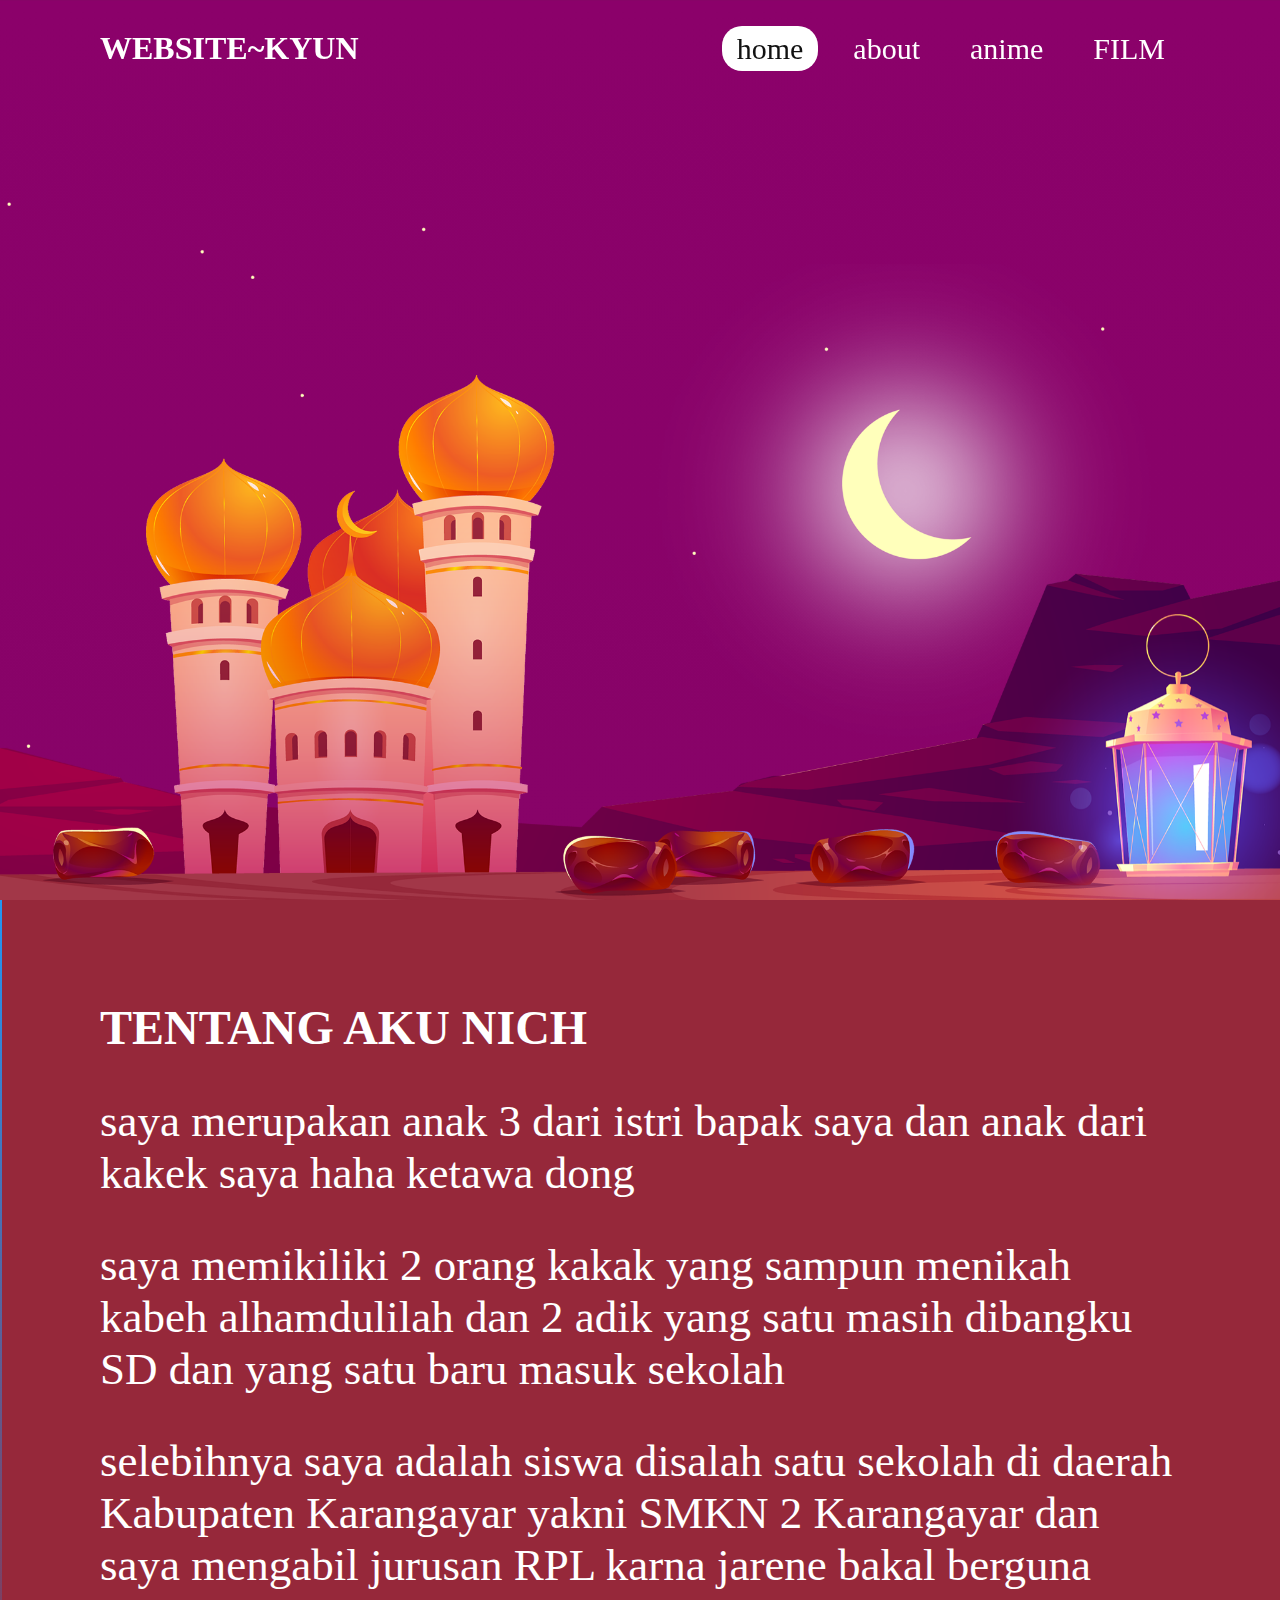
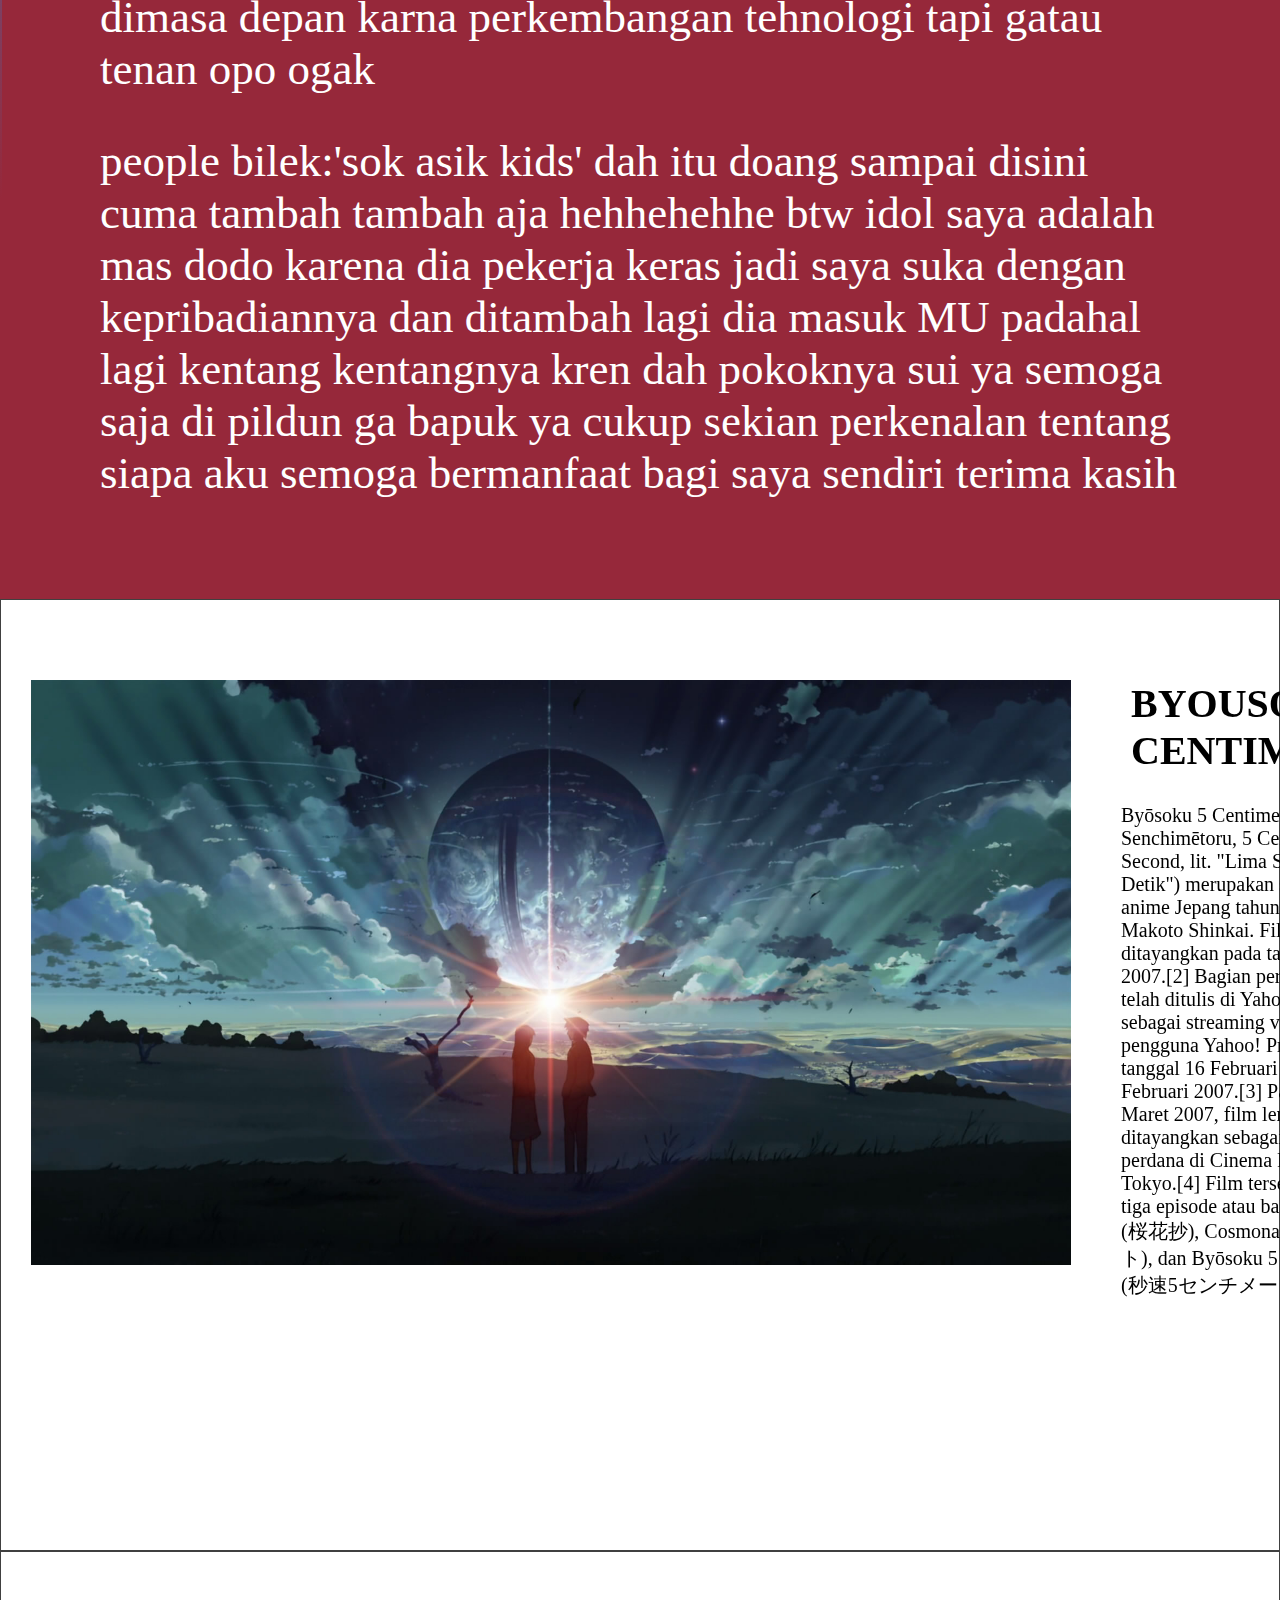
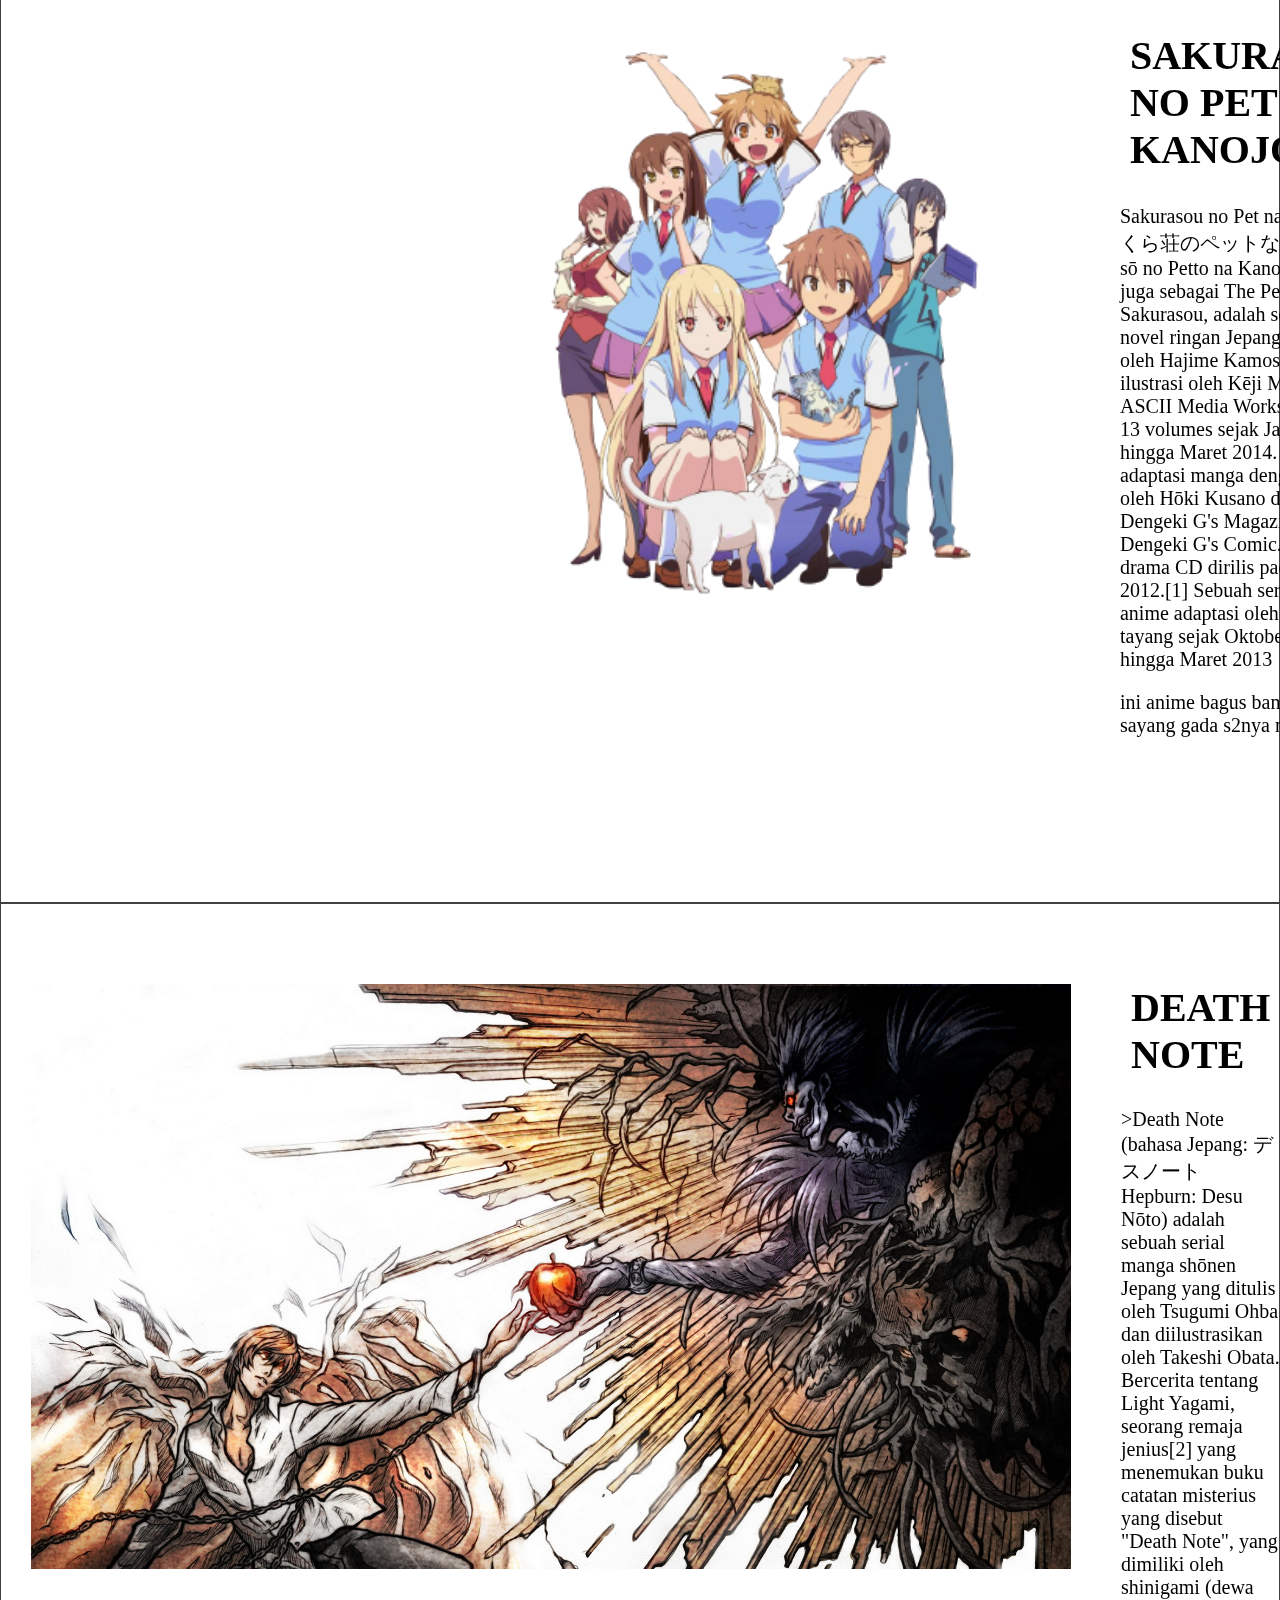
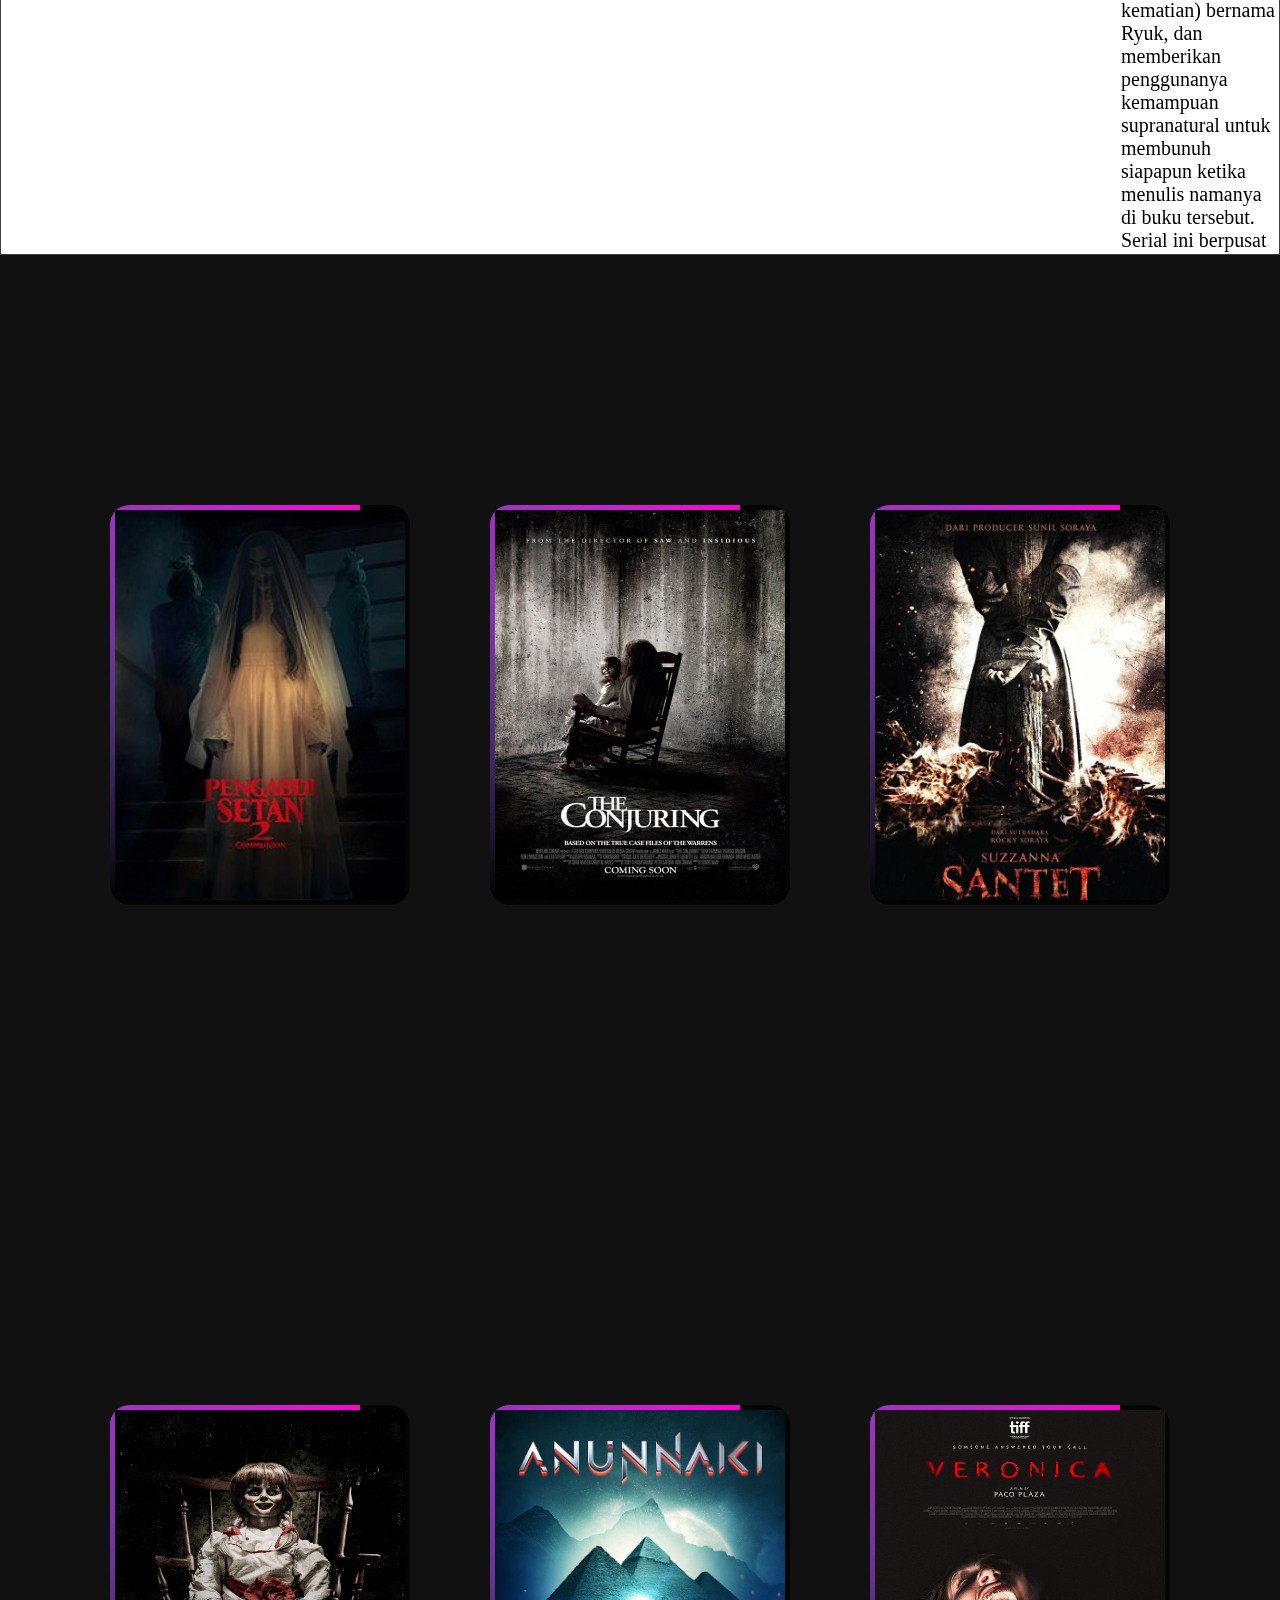
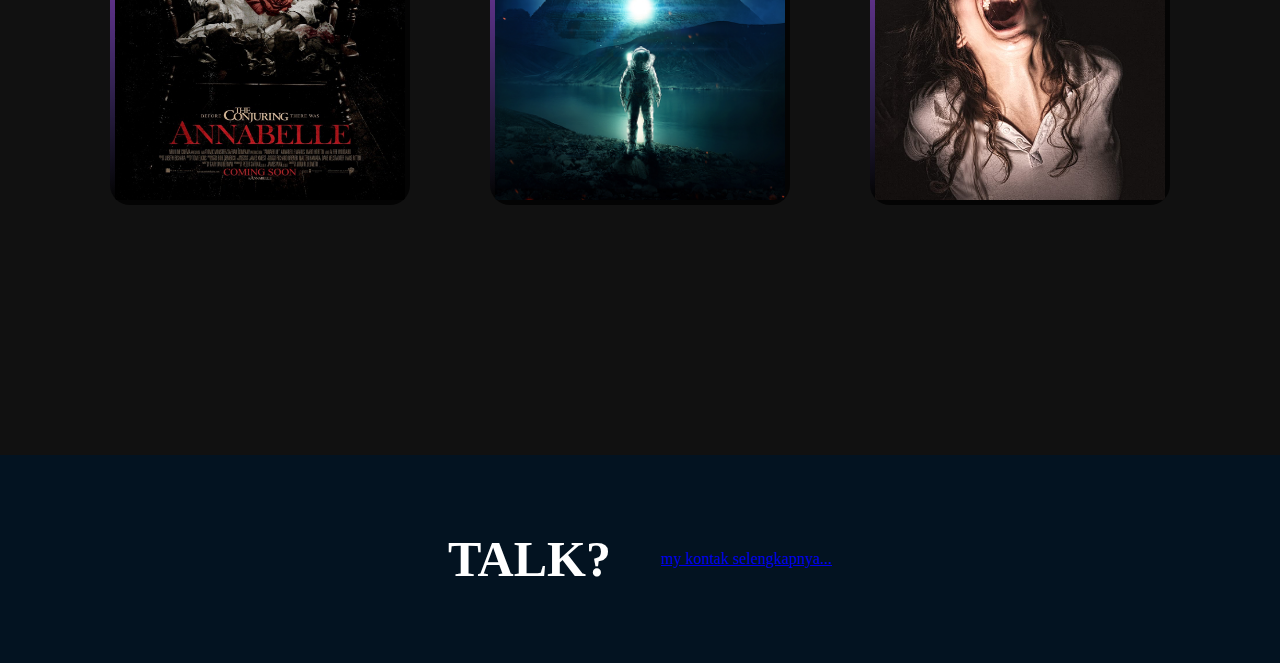
==== index.html @ 41967088 "menambahkan commit file" ====
<!DOCTYPE html>
<html lang="en">
  <head>
    <meta charset="UTF-8" />
    <meta http-equiv="X-UA-Compatible" content="IE=edge" />
    <meta name="viewport" content="width=device-width, initial-scale=1.0" />
    <title>fadilgo.github.io</title>
    <link rel="stylesheet" type="text/css" href="style.css" />
  </head>
  <body>
    <header id="header">
      <a href="#" class="logo">WEBSITE~KYUN</a>
      <div class="toggle"></div>
      <ul class="navigation">
        <li><a href="#home" class="active">home</a></li>
        <li><a href="#abot">about</a></li>
        <li><a href="#anime">anime</a></li>
        <li><a href="#film">FILM</a></li>
      </ul>
    </header>
    <section>
      <img src="stars.png" id="stars" />
      <img src="stars2.png" id="stars2" />
      <img src="moon.png" id="moon" />
      <h2 id="text">PADIL WEB</h2>
      <img src="rock.png" id="rock" />
      <img src="masjid.png" id="masjid" />
      <img src="bottom.png" id="bottom" />
      <img src="lamp.png" id="lampu" />
    </section>
    <div class="sec" id="abot">
      <h2>TENTANG AKU NICH</h2>
      <p></p>
      <p>saya merupakan anak 3 dari istri bapak saya dan anak dari kakek saya haha ketawa dong</p>
      <p>saya memikiliki 2 orang kakak yang sampun menikah kabeh alhamdulilah dan 2 adik yang satu masih dibangku SD dan yang satu baru masuk sekolah</p>
      <p>
        selebihnya saya adalah siswa disalah satu sekolah di daerah Kabupaten Karangayar yakni SMKN 2 Karangayar dan saya mengabil jurusan RPL karna jarene bakal berguna dimasa depan karna perkembangan tehnologi tapi gatau tenan opo ogak
      </p>
      <p>
        people bilek:'sok asik kids' dah itu doang sampai disini cuma tambah tambah aja hehhehehhe btw idol saya adalah mas dodo karena dia pekerja keras jadi saya suka dengan kepribadiannya dan ditambah lagi dia masuk MU padahal lagi
        kentang kentangnya kren dah pokoknya sui ya semoga saja di pildun ga bapuk ya cukup sekian perkenalan tentang siapa aku semoga bermanfaat bagi saya sendiri terima kasih
      </p>
    </div>

    <div class="anime " id="anime">
      <img src="83783.jpg" alt="byousoku" />
      <section class="isianime">
        <h1>BYOUSOKU 5 CENTIMETER</h1>
        <p>
          Byōsoku 5 Centimeter (Byōsoku Go Senchimētoru, 5 Centimeters Per Second, lit. "Lima Sentimeter per Detik") merupakan sebuah film anime Jepang tahun 2007 oleh Makoto Shinkai. Film ini tamat ditayangkan pada 
          tanggal 22 Januari
          2007.[2] Bagian pertama film ini telah ditulis di Yahoo! Jepang sebagai streaming video khusus pengguna Yahoo! Premium pada tanggal 16 Februari hingga 19 Februari 2007.[3] Pada tanggal 3 Maret 2007, film lengkapnya telah
          ditayangkan sebagai tayangan perdana di Cinema Rise di Shibuya, Tokyo.[4] Film tersebut terdiri dari tiga episode atau bagian: Ōkashō (桜花抄), Cosmonaut (コスモナウト), dan Byōsoku 5 Senchimētoru (秒速5センチメートル).   
        </p>
      </section>
    </div>
    <div class="anime">
        <img src="kusa.png" alt="sakurasou" />
      <section class="isianime " >
        <h1>SAKURASOU NO PET NA KANOJO</h1>
        <p>
          Sakurasou no Pet na Kanojo (さくら荘のペットな彼女 Sakura-sō no Petto na Kanojo), dikenal juga sebagai The Pet Girl of Sakurasou, adalah sebuah serial novel ringan Jepang yang dibuat oleh Hajime Kamoshida, dengan ilustrasi oleh
          Kēji Mizoguchi. ASCII Media Works menerbitkan 13 volumes sejak Januari 2010 hingga Maret 2014. Sebuah adaptasi manga dengan ilustrasi oleh Hōki Kusano diserialisasi di Dengeki G's Magazine dan Dengeki G's Comic. Sebuah drama CD
          dirilis pada 28 Juni 2012.[1] Sebuah serial televisi anime adaptasi oleh J.C.Staff tayang sejak Oktober 2012 hingga Maret 2013<p>ini anime bagus banged sih tapi sayang gada s2nya menggatelkan</p>
        </p>
      </section>

    </div>
    <div class="anime">
      <img src="deno.jpg" alt="Death note"/>
      <section class="isianime">
        <h1>DEATH NOTE</h1>
        <p>>Death Note (bahasa Jepang: デスノート Hepburn: Desu Nōto) adalah sebuah serial manga shōnen Jepang yang ditulis oleh Tsugumi Ohba dan diilustrasikan oleh Takeshi Obata. Bercerita tentang Light Yagami, seorang remaja jenius[2] yang menemukan buku catatan misterius yang disebut "Death Note", yang dimiliki oleh shinigami (dewa kematian) bernama Ryuk, dan memberikan penggunanya kemampuan supranatural untuk membunuh siapapun ketika menulis namanya di buku tersebut. Serial ini berpusat pada usaha Light Yagami menggunakan Death Note demi mengubah dunia menjadi sebuah "utopia" tanpa kejahatan dengan menyamar sebagai sosok dewa penegak keadilan bernama "Kira" (キラ, alih aksara Jepang dari kata bahasa Inggris: killer).
        </p>
      </section>
    </div>
    <div class="kotak" id="film">
      <div class="box">
        <span>
          <img src="Pengabdisetan.jpeg">
        </span>

      </div>
      <br />
      <div class="box">
        <span>
          <img src="konjuring.jpg">
        </span>
      </div>
      <br />
      <div class="box">
        <span>
          <img src="suzana.jpeg">
        </span>
      </div>
    </div>
    <div class="kotak">
      <div class="box">
        <span>
          <img src="anabel.jpg">
        </span>
      </div>
      <br />
      <div class="box">
        <span>
          <img src="anunaki.jpg">
        </span>
      </div>
      <br />
      <div class="box">
        <span>
          <img src="veronica.jpg">
        </span>
      </div>
    </div>
    <div class="konta">
      <h1>TALK?  </h1>
      <a href="kontak.html">
        <span></span>
        <span></span>
        <span></span>
        <span></span>
        my kontak selengkapnya...
      </a>
    </div>
    <script>
      let stars = document.getElementById("stars");
      let stars2 = document.getElementById("stars2");
      let moon = document.getElementById("moon");
      let rock = document.getElementById("rock");
      let masjid = document.getElementById("masjid");
      let text = document.getElementById("text");
      let header = document.getElementById("header");

      window.addEventListener("scroll", function () {
        let value = window.scrollY;
        stars.style.bottom = value * 0.05 + "%";
        moon.style.bottom = value * -0.5 + "px";
        rock.style.bottom = value * -0.75 + "px";
        masjid.style.bottom = value * -0.15 + "px";

        text.style.right = -100 + value * 0.5 + "%";
        text.style.top = 50 + value * 0.1 + "%";
      });

      const toggleMenu = document.querySelector(".toggle");
      const navigation = document.querySelector(".navigation");
      toggleMenu.oneclick = function () {
        toggleMenu.classList.toggle("active");
        navigation.classList.toggle("active");
      };
    </script>
  </body>
</html>
---- style.css ----
* {
  margin: 0;
  padding: 0;
  box-sizing: border-box;
  scroll-behavior: smooth;
}
body {
  background: linear-gradient(#8b016a, #6f1159);
  overflow-x: hidden;
}
#header {
  position: absolute;
  top: 0;
  left: 0;
  width: 100%;
  padding: 30px 100px;
  display: flex;
  justify-content: space-between;
  align-items: center;
  z-index: 10000;
}
#header .logo {
  color: #fff;
  font-weight: 700;
  font-size: 2em;
  text-decoration: none;
}
#header .navigation {
  display: flex;
  justify-content: center;
  align-items: center;
}
#header .navigation li {
  list-style: none;
  margin-left: 20px;
}
#header .navigation li a {
  text-decoration: none;
  color: #fff;
  padding: 6px 15px;
  border-radius: 20px;
  font-size: 30px;
}
#header .navigation li a:hover,
#header .navigation li a.active {
  background: #fff;
  color: #111;
}
section {
  position: relative;
  width: 100%;
  height: 100vh;
  display: flex;
  justify-content: center;
  align-items: center;
}
section img {
  position: absolute;
  bottom: 0;
  left: 0;
  width: 100%;
  pointer-events: none;
}
section img#lampu {
  mix-blend-mode: screen;
}
section img#masjid {
  transform: translateY(-20px);
}
section img#stars2 {
  display: none;
}
#text {
  position: absolute;
  top: 50%;
  right: -100%;
  transform: translatey(-50%);
  color: #fff;
  font-size: 10vw;
  white-space: nowrap;
  text-shadow: 0 10px 15px rgba(0, 0, 0, 0.25);
}
.sec {
  position: relative;
  padding: 100px;
  background: #96283a;
}
.sec h2 {
  font-size: 3em;
  color: #fff;
  margin-bottom: 20px;
}
.sec p {
  font-size: 5vh;
  color: #fff;
  font-weight: 400;
  margin-top: 40px;
}
.kotak {
  justify-content: center;
  align-items: center;
  background: #111;
  display: flex;
  position: relative;
  min-height: 100vh;
}
.kotak1 {
  justify-content: center;
  align-items: center;
  background: #111;
  display: flex;
  position: relative;
  min-height: 100vh;
}
.anime {
  padding-top: 50px;
  background-color: #fff;
  display: flex;
  position: relative;
  border: 1px solid rgba(0, 0, 0, 0.75);
}
.anime h1 {
  font-size: 40px;
  justify-content: center;
  align-items: center;
  margin: 30px;
}
.anime img {
  height: 65vh;
  width: auto;
  margin: 30px;
}
.anime .isianime {
  position: relative;
  display: block;
}
.anime p {
  font-size: 20px;
  margin: 20px;
}
.box {
  position: relative;
  width: 300px;
  height: 400px;
  background: rgba(0, 0, 0, 0.75);
  margin: 40px;
  border-radius: 20px;
  overflow: hidden;
  object-fit: cover;
  align-items: center;
  justify-content: center;
}
.box::after {
  content: "";
  position: absolute;
  width: 500px;
  height: 500px;
  background-image: conic-gradient(transparent, transparent, transparent, #ff00d0);
  animation: animate 4s linear infinite;
  animation-delay: -2s;
}
.box::before {
  content: "";
  position: absolute;
  width: 500px;
  height: 500px;
  background-image: conic-gradient(transparent, transparent, transparent, #00ccff);
  animation: animate 4s linear infinite;
}
.box img {
  z-index: 1;
  position: relative;
  width: 100%;
  height: 100%;
}
@keyframes animate {
  0% {
    transform: rotate(0deg);
  }
  100% {
    transform: rotate(360deg);
  }
}
.box span {
  position: absolute;
  inset: 5px;
  background: #0c1022;
  border-radius: 20px;
  z-index: 1;
}
@media (max-width: 992px) {
  #header {
    padding: 20px;
  }
  #header .logo {
    font-size: 1.5em;
  }
  #header .navigation {
    display: none;
  }
  #header .navigation.active {
    position: fixed;
    top: 0;
    left: 0;
    display: flex;
    width: 100%;
    height: 100vh;
    background: #6f1159;
    flex-direction: column;
    align-items: center;
    justify-content: center;
  }
  .toggle {
    position: relative;
    width: 30px;
    height: 30px;
    cursor: pointer;
    background: url(menu.png);
    background-size: 30px;
    background-position: center;
    background-repeat: no-repeat;
    z-index: 100000;
  }
  .toggle.active {
    background: url(close.png);
    background-size: 25px;
    background-position: center;
    background-repeat: no-repeat;
  }
  section img#stars2 {
    display: block;
    width: 100%;
    height: 100%;
    object-fit: cover;
  }
  section img#masjid {
    transform: translateY(-5px);
  }
  #text {
    font-size: 8vh;
  }
  .sec {
    padding: 40px;
    letter-spacing: 4px;
  }
  .sec h2 {
    font-size: 6vh;
  }
  p {
    margin-top: 30px;
  }
  .anime {
    display: block;
    margin-top: 5px;
    padding: 2px;
  }
  .anime img {
    width: auto;
    height: 2vh;
    align-items: center;
    justify-content: center;
    background-attachment: fixed;
    padding: 0;
    object-fit: cover;
  }
  .anime p {
    font-size: 17px;
  }
  .kotak {
    display: block;
    justify-content: center;
    align-items: center;
    padding-top: 40px;
    padding-bottom: 40px;
  }
  .isianime {
    display: flex;
    margin: 0;
  }
}
.konta a:hover {
  color: #255784;
  background: #2196f3;
  box-shadow: 0 0 10px #2196f3, 0 0 40px #2196f3, 0 0 80px #2196f3;
  transition-delay: 1.2s;
  font-weight: 900;
}
.konta a span {
  position: absolute;
  display: block;
}
.konta a span:nth-child(1) {
  top: 0;
  left: -100%;
  width: 100%;
  height: 2px;
  background: linear-gradient(90deg, transparent, #2196f3);
}
.konta a:hover span:nth-child(1) {
  left: 100%;
  transition: 1s;
}
.konta a span:nth-child(3) {
  bottom: 0;
  right: -100%;
  width: 100%;
  height: 2px;
  background: linear-gradient(270deg, transparent, #2196f3);
}
.konta a:hover span:nth-child(3) {
  right: 100%;
  transition: 1s;
  transition-delay: 0.5s;
}
.konta a span:nth-child(2) {
  top: -100%;
  right: 0;
  width: 2px;
  height: 100%;
  background: linear-gradient(180deg, transparent, #2196f3);
}
.konta a:hover span:nth-child(2) {
  top: 100%;
  transition: 1s;
  transition-delay: 0.25s;
}
.konta a span:nth-child(4) {
  bottom: -100%;
  left: 0;
  width: 2px;
  height: 100%;
  background: linear-gradient(360deg, transparent, #2196f3);
}
.konta a:hover span:nth-child(4) {
  bottom: 100%;
  transition: 1s;
  transition-delay: 0.75s;
}
.konta {
  margin: 0;
  padding: 75px;
  display: flex;
  justify-content: center;
  align-items: center;
  background: #031321;
  font-family: "consolas";
}
.konta h1 {
  margin-right: 50px;
  color: #fff;
  font-size: 50px;
}
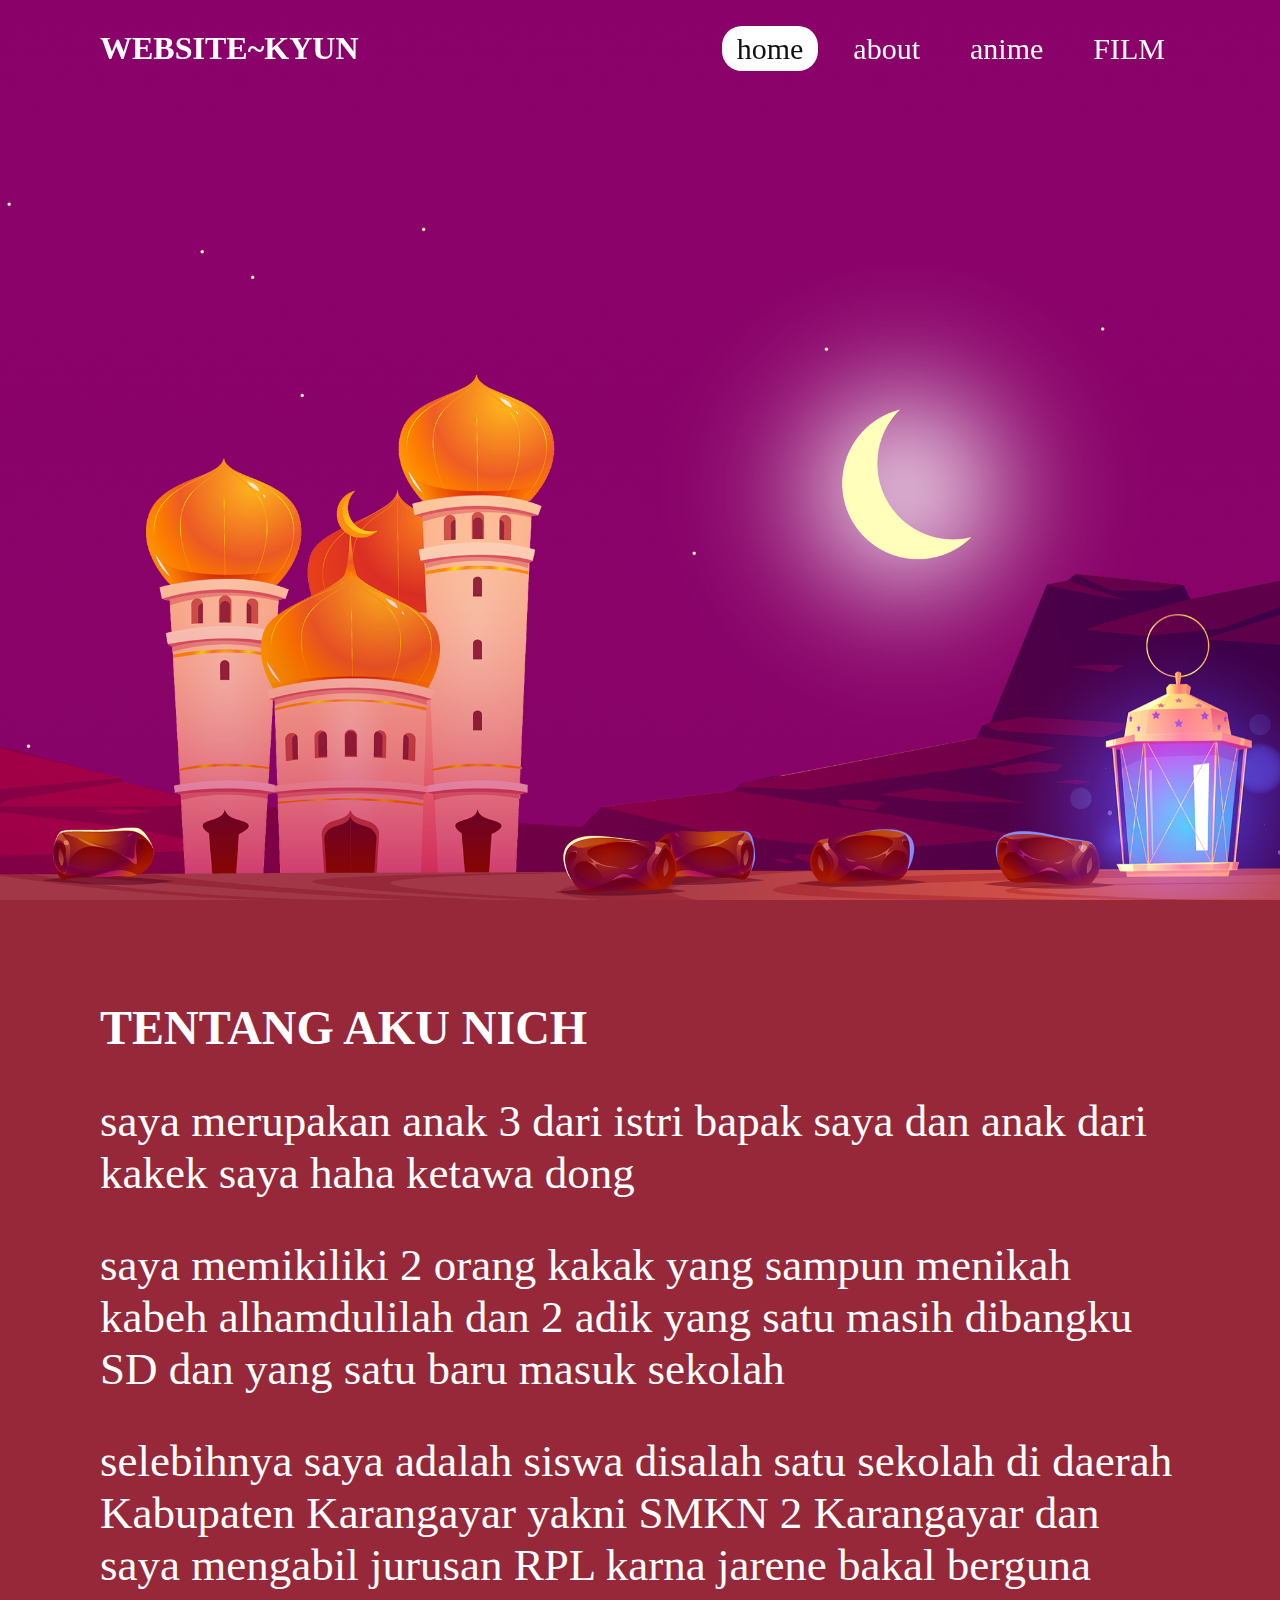
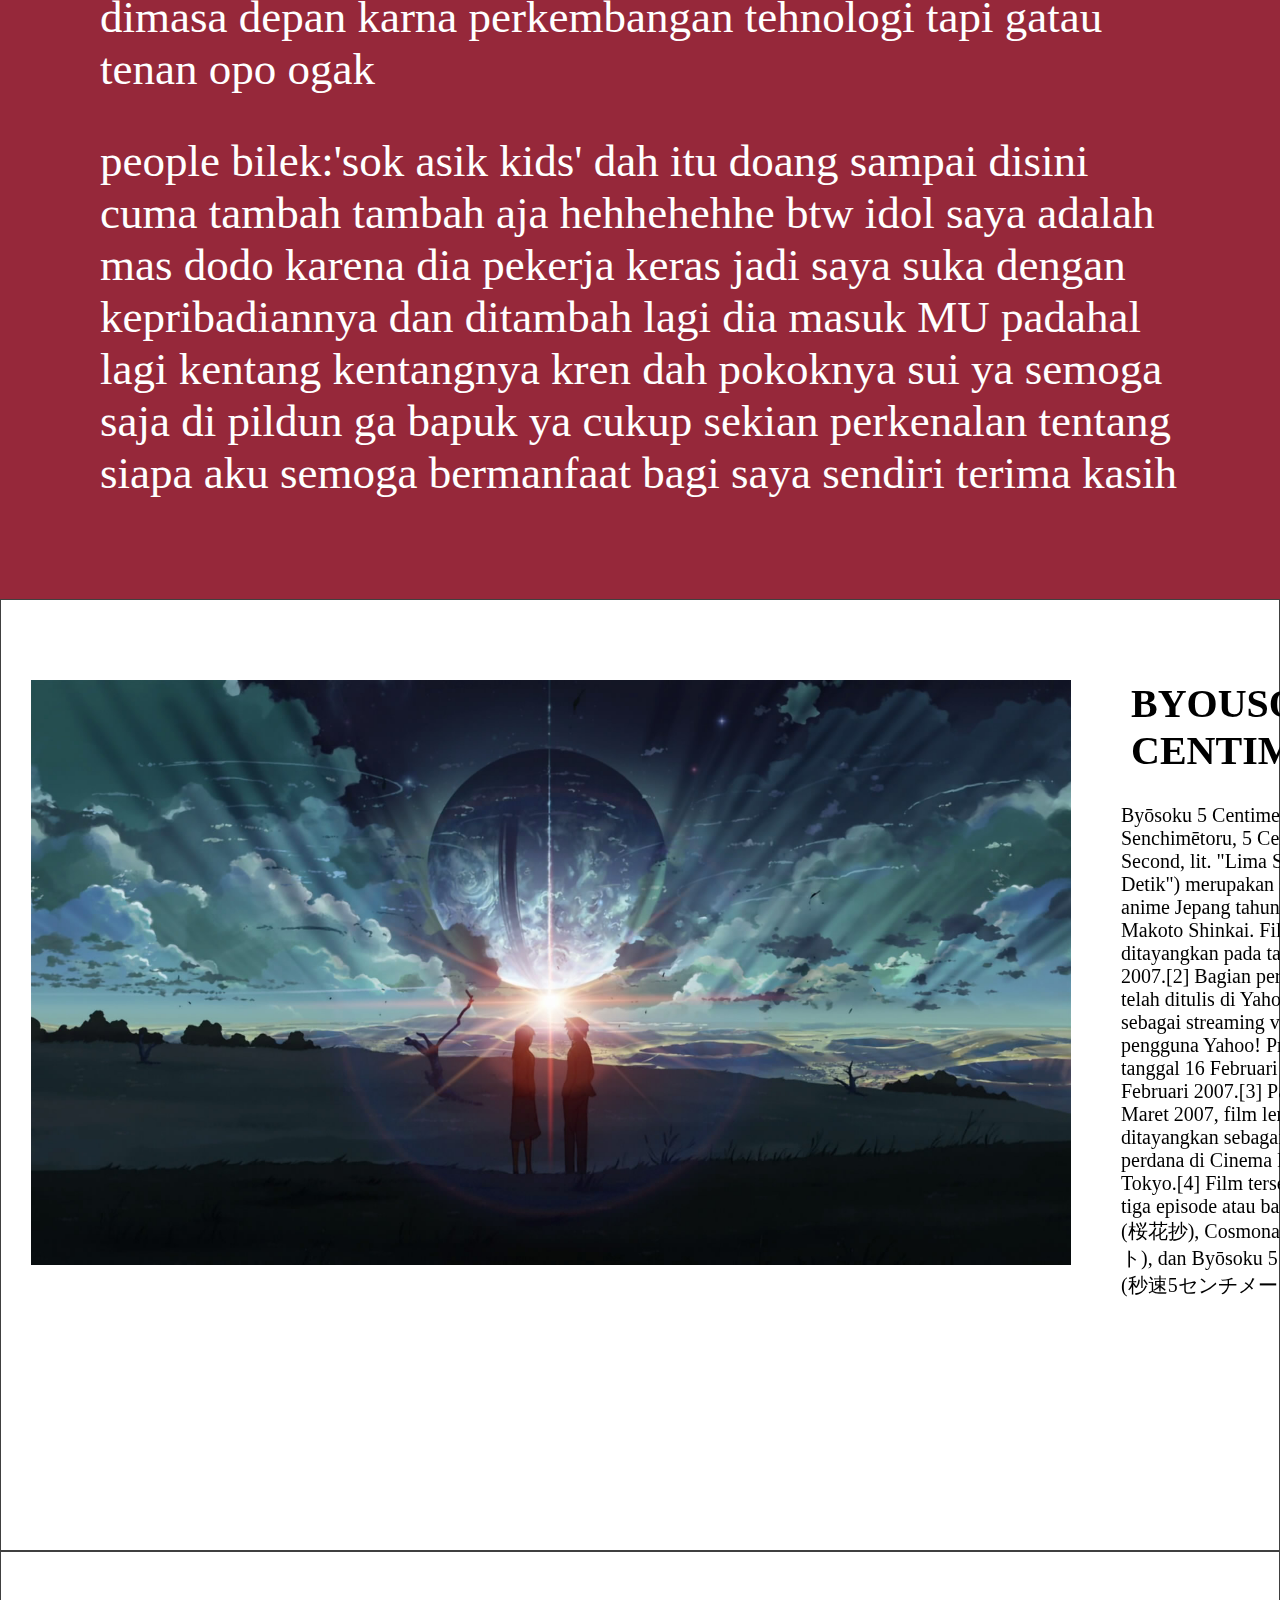
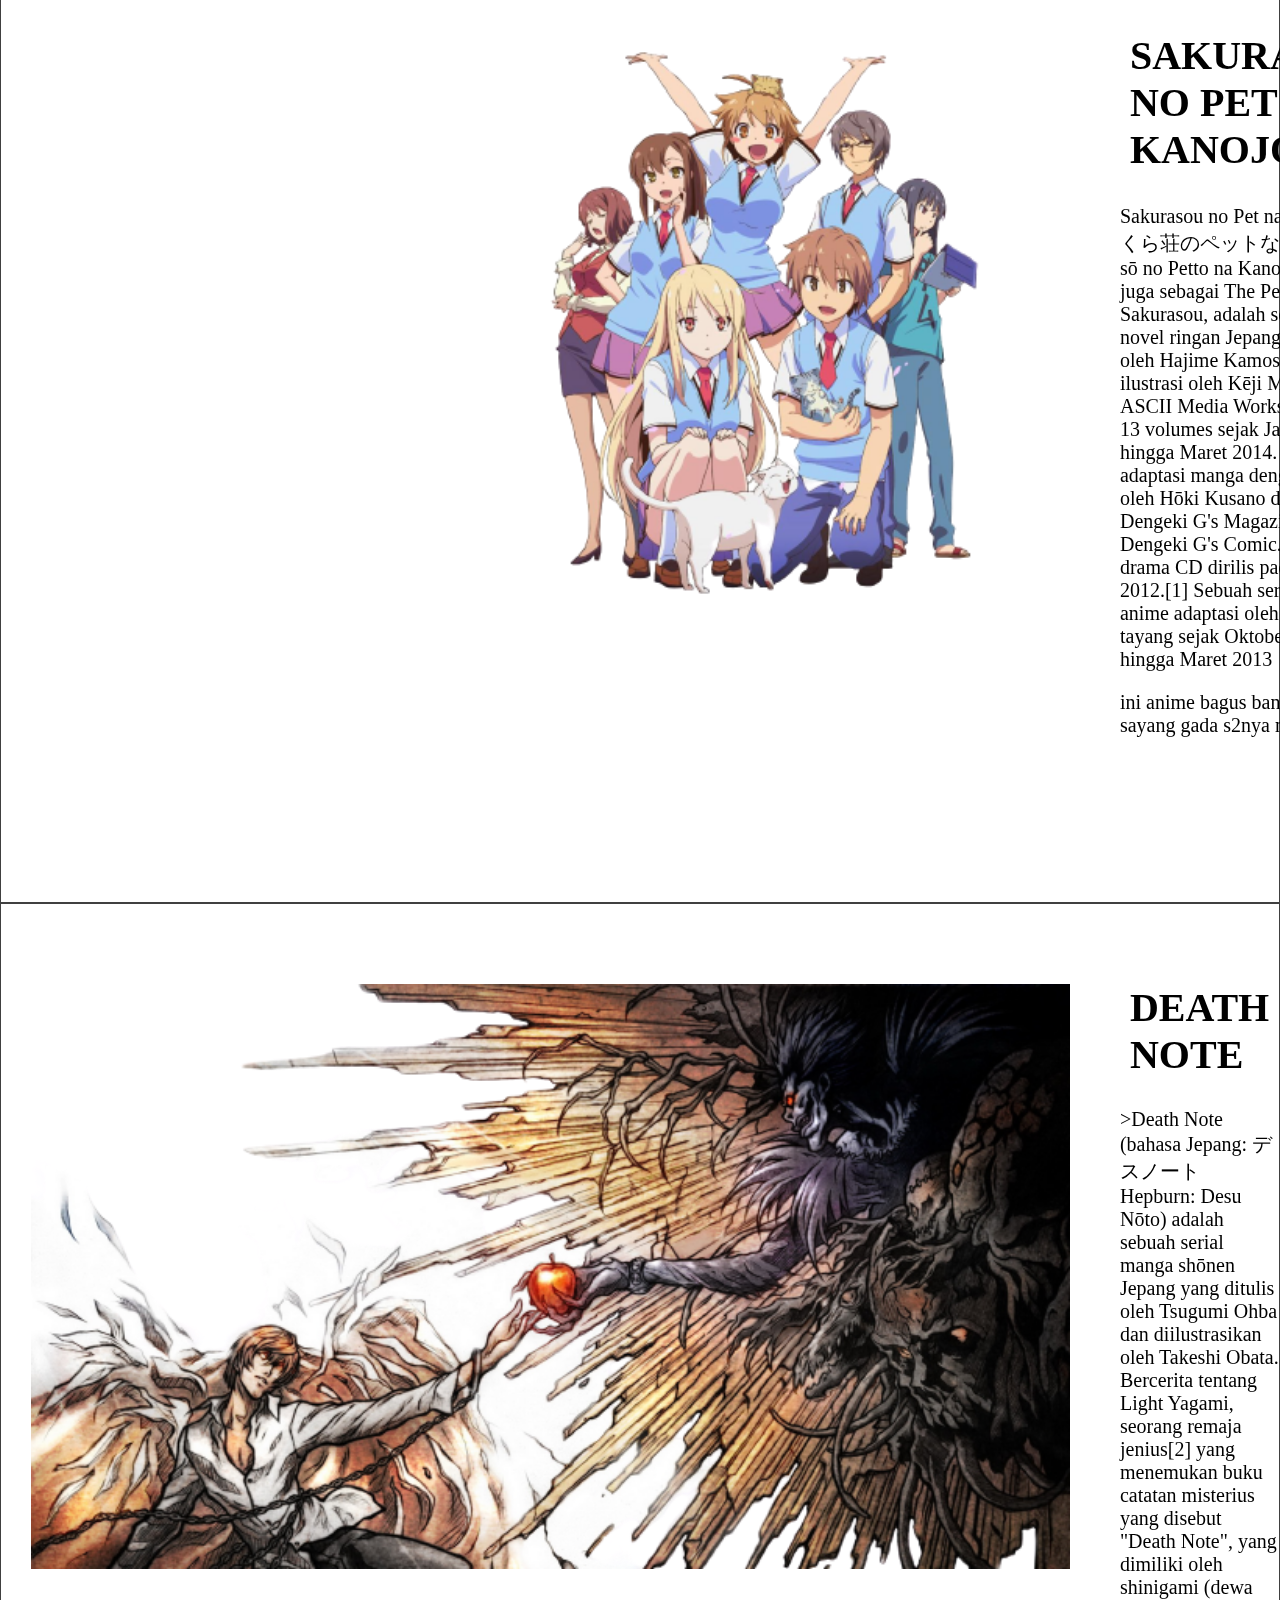
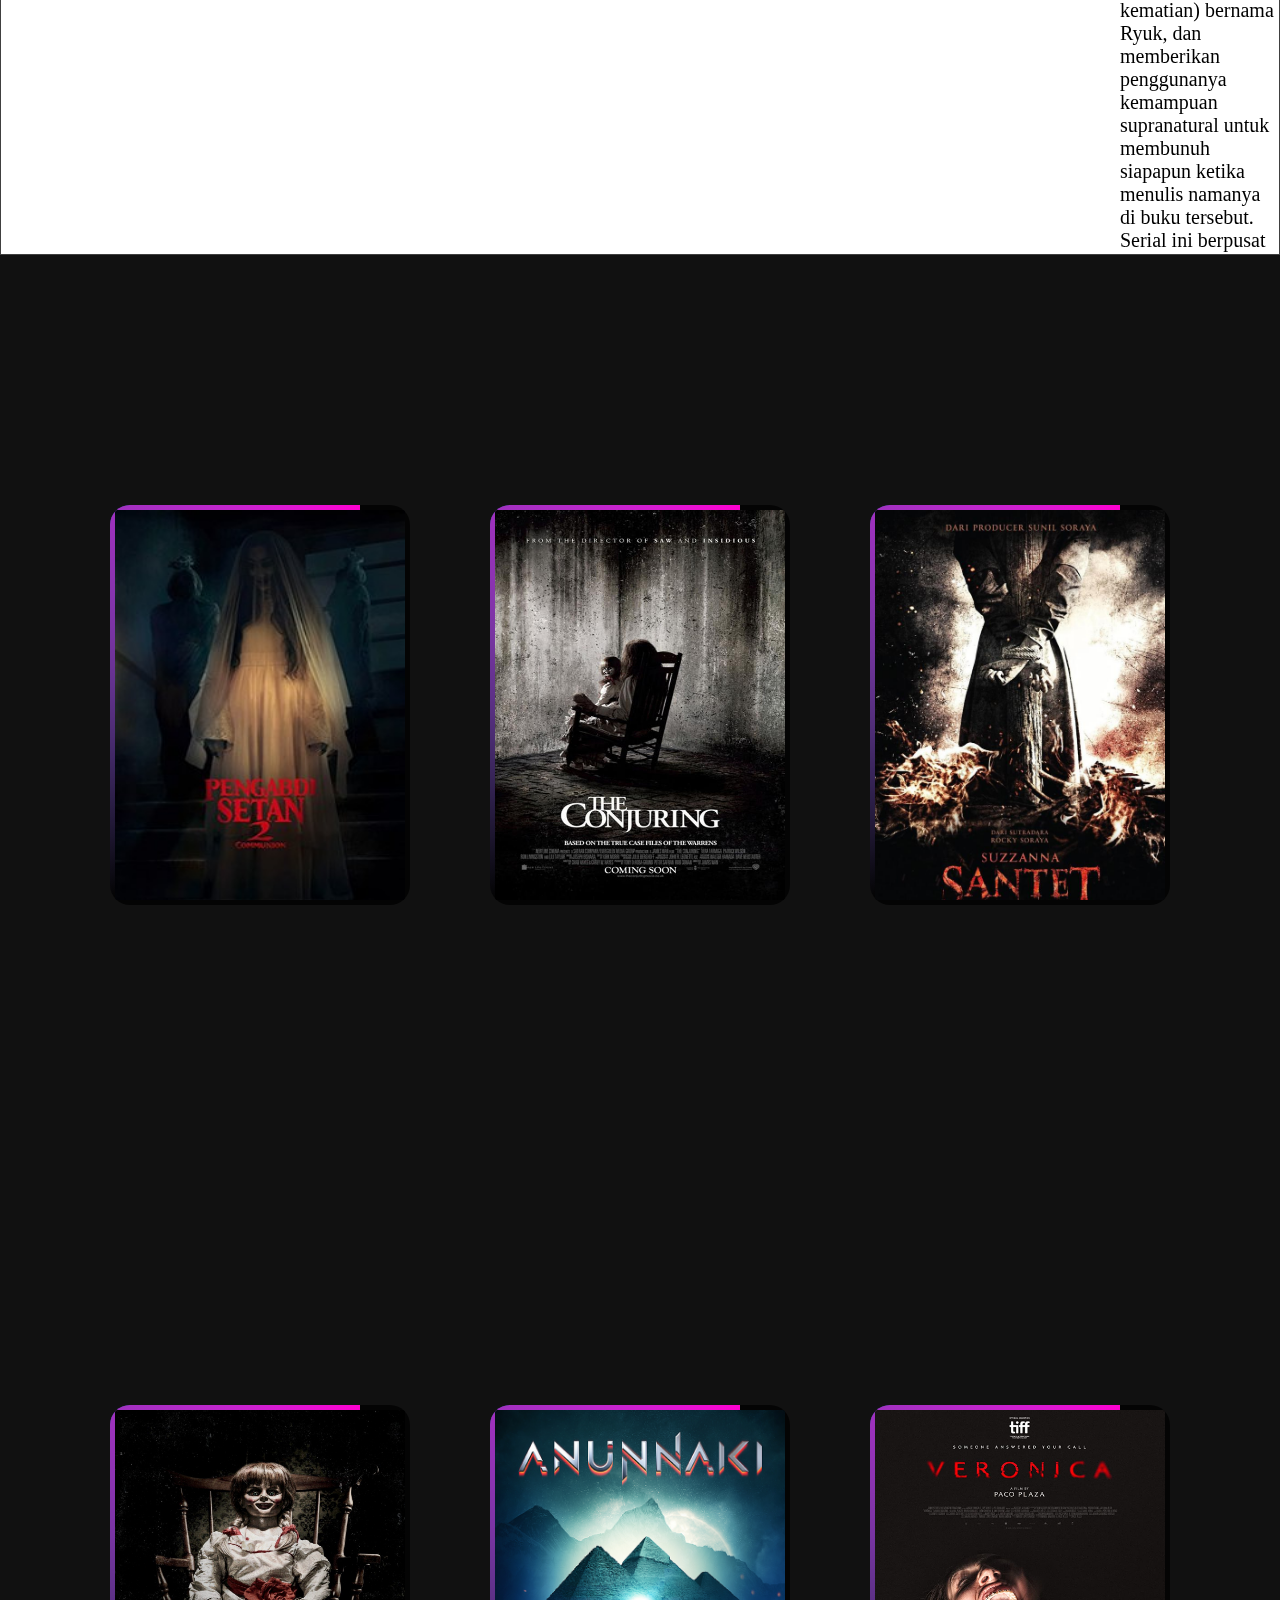
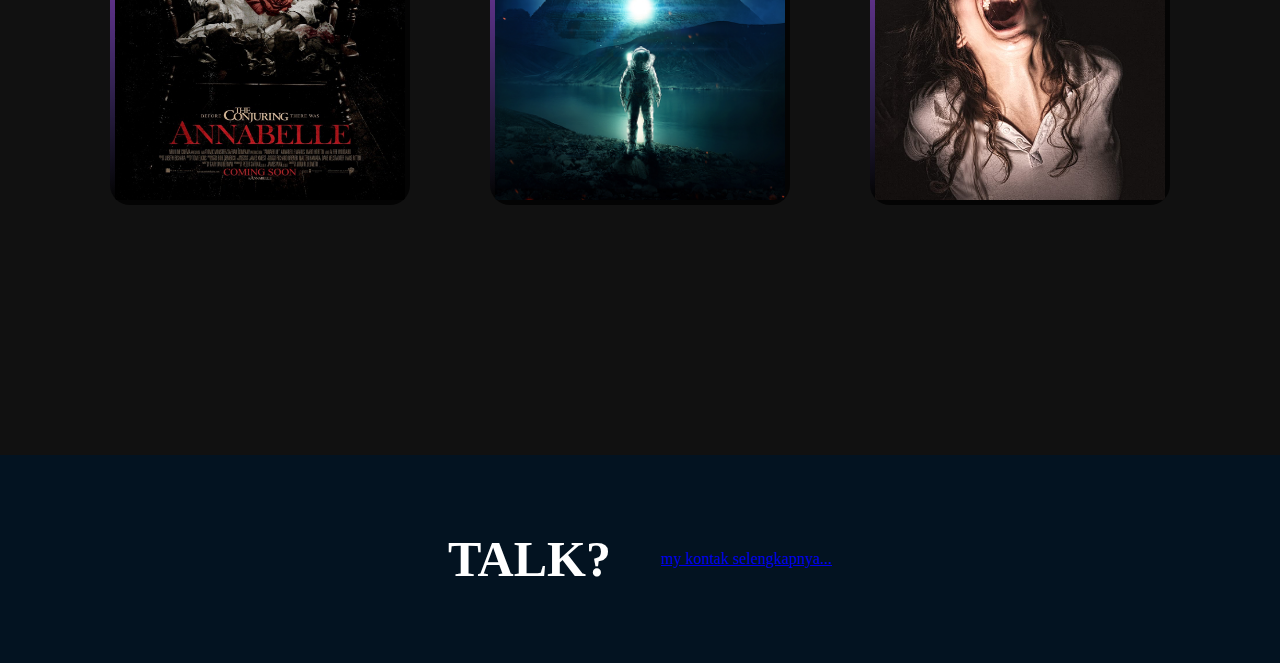
==== commit 39939aa7: "commit pertama" ====
--- a/index.html
+++ b/index.html
@@ -67,7 +67,7 @@
 
     </div>
     <div class="anime">
-      <img src="deno.jpg" alt="Death note"/>
+      <img src="denoo.png" alt="Death note"/>
       <section class="isianime">
         <h1>DEATH NOTE</h1>
         <p>>Death Note (bahasa Jepang: デスノート Hepburn: Desu Nōto) adalah sebuah serial manga shōnen Jepang yang ditulis oleh Tsugumi Ohba dan diilustrasikan oleh Takeshi Obata. Bercerita tentang Light Yagami, seorang remaja jenius[2] yang menemukan buku catatan misterius yang disebut "Death Note", yang dimiliki oleh shinigami (dewa kematian) bernama Ryuk, dan memberikan penggunanya kemampuan supranatural untuk membunuh siapapun ketika menulis namanya di buku tersebut. Serial ini berpusat pada usaha Light Yagami menggunakan Death Note demi mengubah dunia menjadi sebuah "utopia" tanpa kejahatan dengan menyamar sebagai sosok dewa penegak keadilan bernama "Kira" (キラ, alih aksara Jepang dari kata bahasa Inggris: killer).
--- a/style.css
+++ b/style.css
@@ -252,16 +252,15 @@
   .anime {
     display: block;
     margin-top: 5px;
-    padding: 2px;
+    padding-right: 10px;
   }
   .anime img {
-    width: auto;
-    height: 2vh;
+    width: 100%;
+    height: auto;
     align-items: center;
     justify-content: center;
     background-attachment: fixed;
     padding: 0;
-    object-fit: cover;
   }
   .anime p {
     font-size: 17px;
@@ -278,64 +277,7 @@
     margin: 0;
   }
 }
-.konta a:hover {
-  color: #255784;
-  background: #2196f3;
-  box-shadow: 0 0 10px #2196f3, 0 0 40px #2196f3, 0 0 80px #2196f3;
-  transition-delay: 1.2s;
-  font-weight: 900;
-}
-.konta a span {
-  position: absolute;
-  display: block;
-}
-.konta a span:nth-child(1) {
-  top: 0;
-  left: -100%;
-  width: 100%;
-  height: 2px;
-  background: linear-gradient(90deg, transparent, #2196f3);
-}
-.konta a:hover span:nth-child(1) {
-  left: 100%;
-  transition: 1s;
-}
-.konta a span:nth-child(3) {
-  bottom: 0;
-  right: -100%;
-  width: 100%;
-  height: 2px;
-  background: linear-gradient(270deg, transparent, #2196f3);
-}
-.konta a:hover span:nth-child(3) {
-  right: 100%;
-  transition: 1s;
-  transition-delay: 0.5s;
-}
-.konta a span:nth-child(2) {
-  top: -100%;
-  right: 0;
-  width: 2px;
-  height: 100%;
-  background: linear-gradient(180deg, transparent, #2196f3);
-}
-.konta a:hover span:nth-child(2) {
-  top: 100%;
-  transition: 1s;
-  transition-delay: 0.25s;
-}
-.konta a span:nth-child(4) {
-  bottom: -100%;
-  left: 0;
-  width: 2px;
-  height: 100%;
-  background: linear-gradient(360deg, transparent, #2196f3);
-}
-.konta a:hover span:nth-child(4) {
-  bottom: 100%;
-  transition: 1s;
-  transition-delay: 0.75s;
-}
+
 .konta {
   margin: 0;
   padding: 75px;
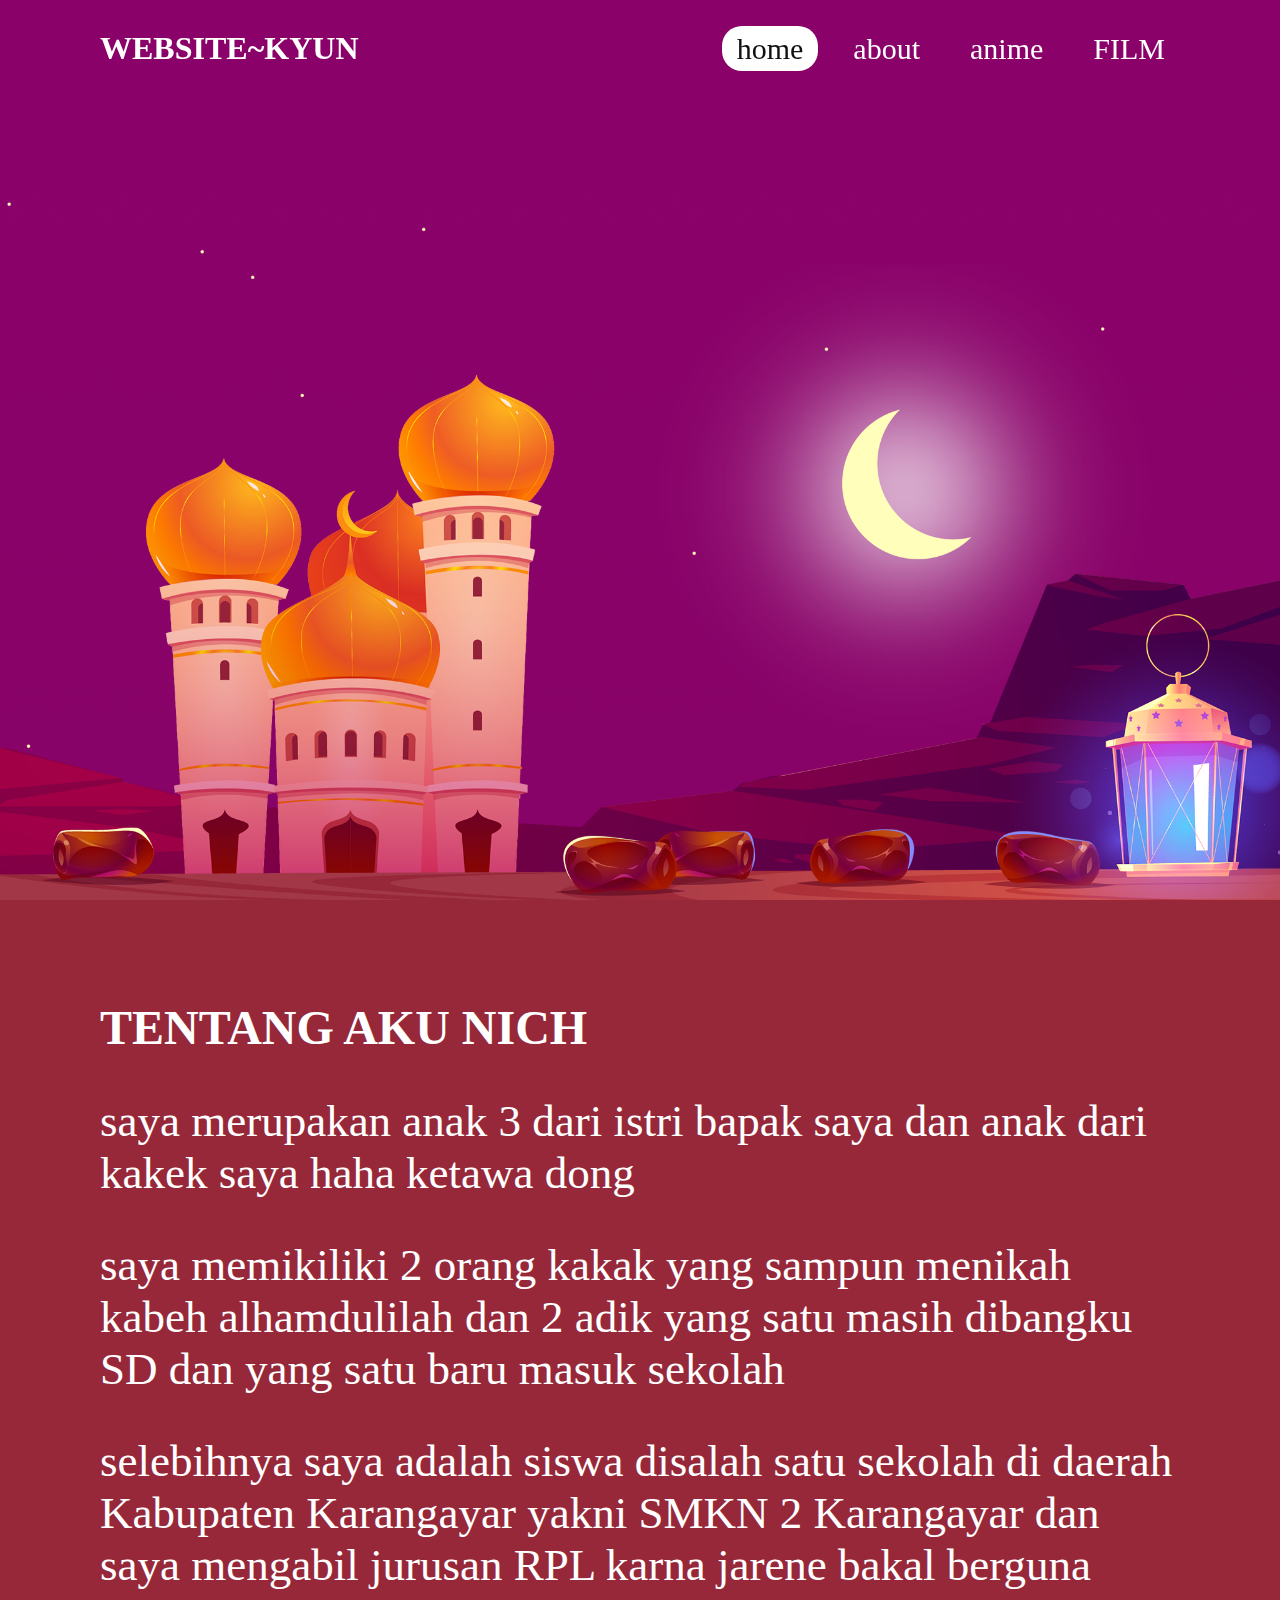
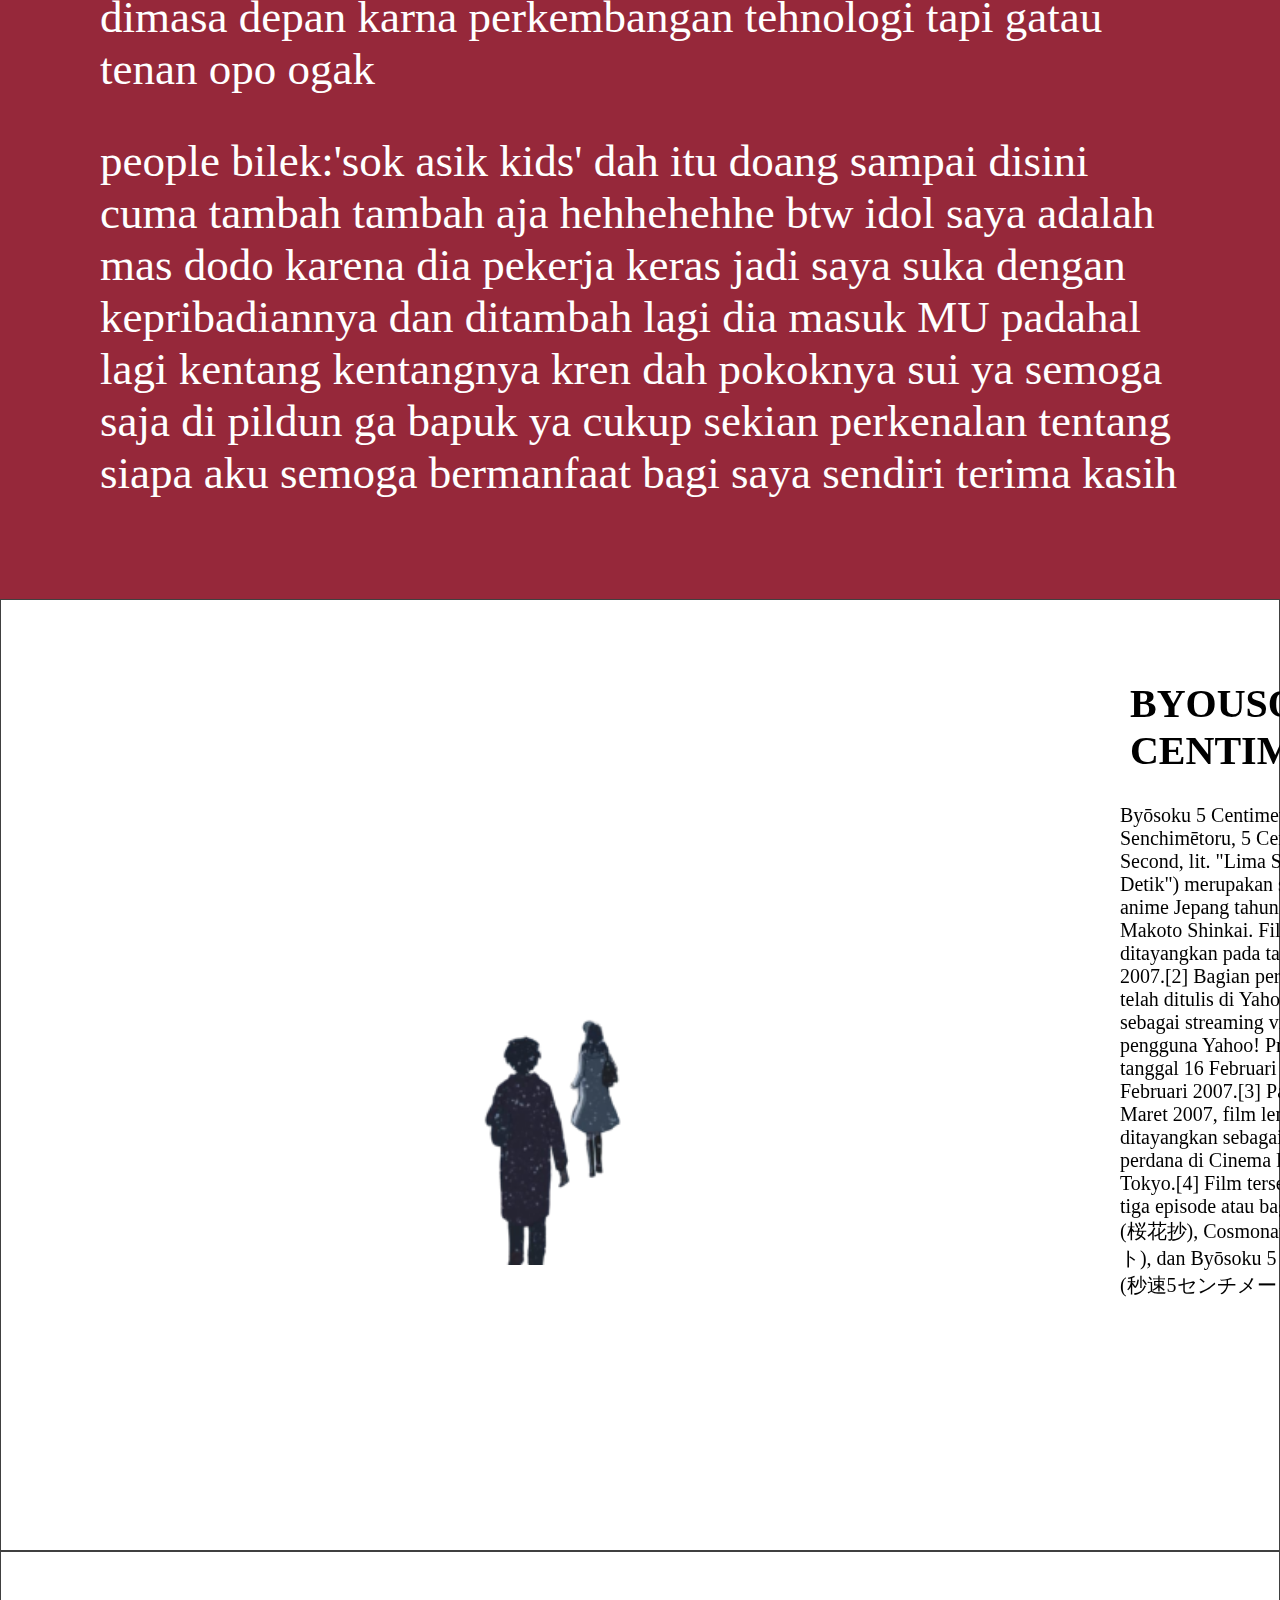
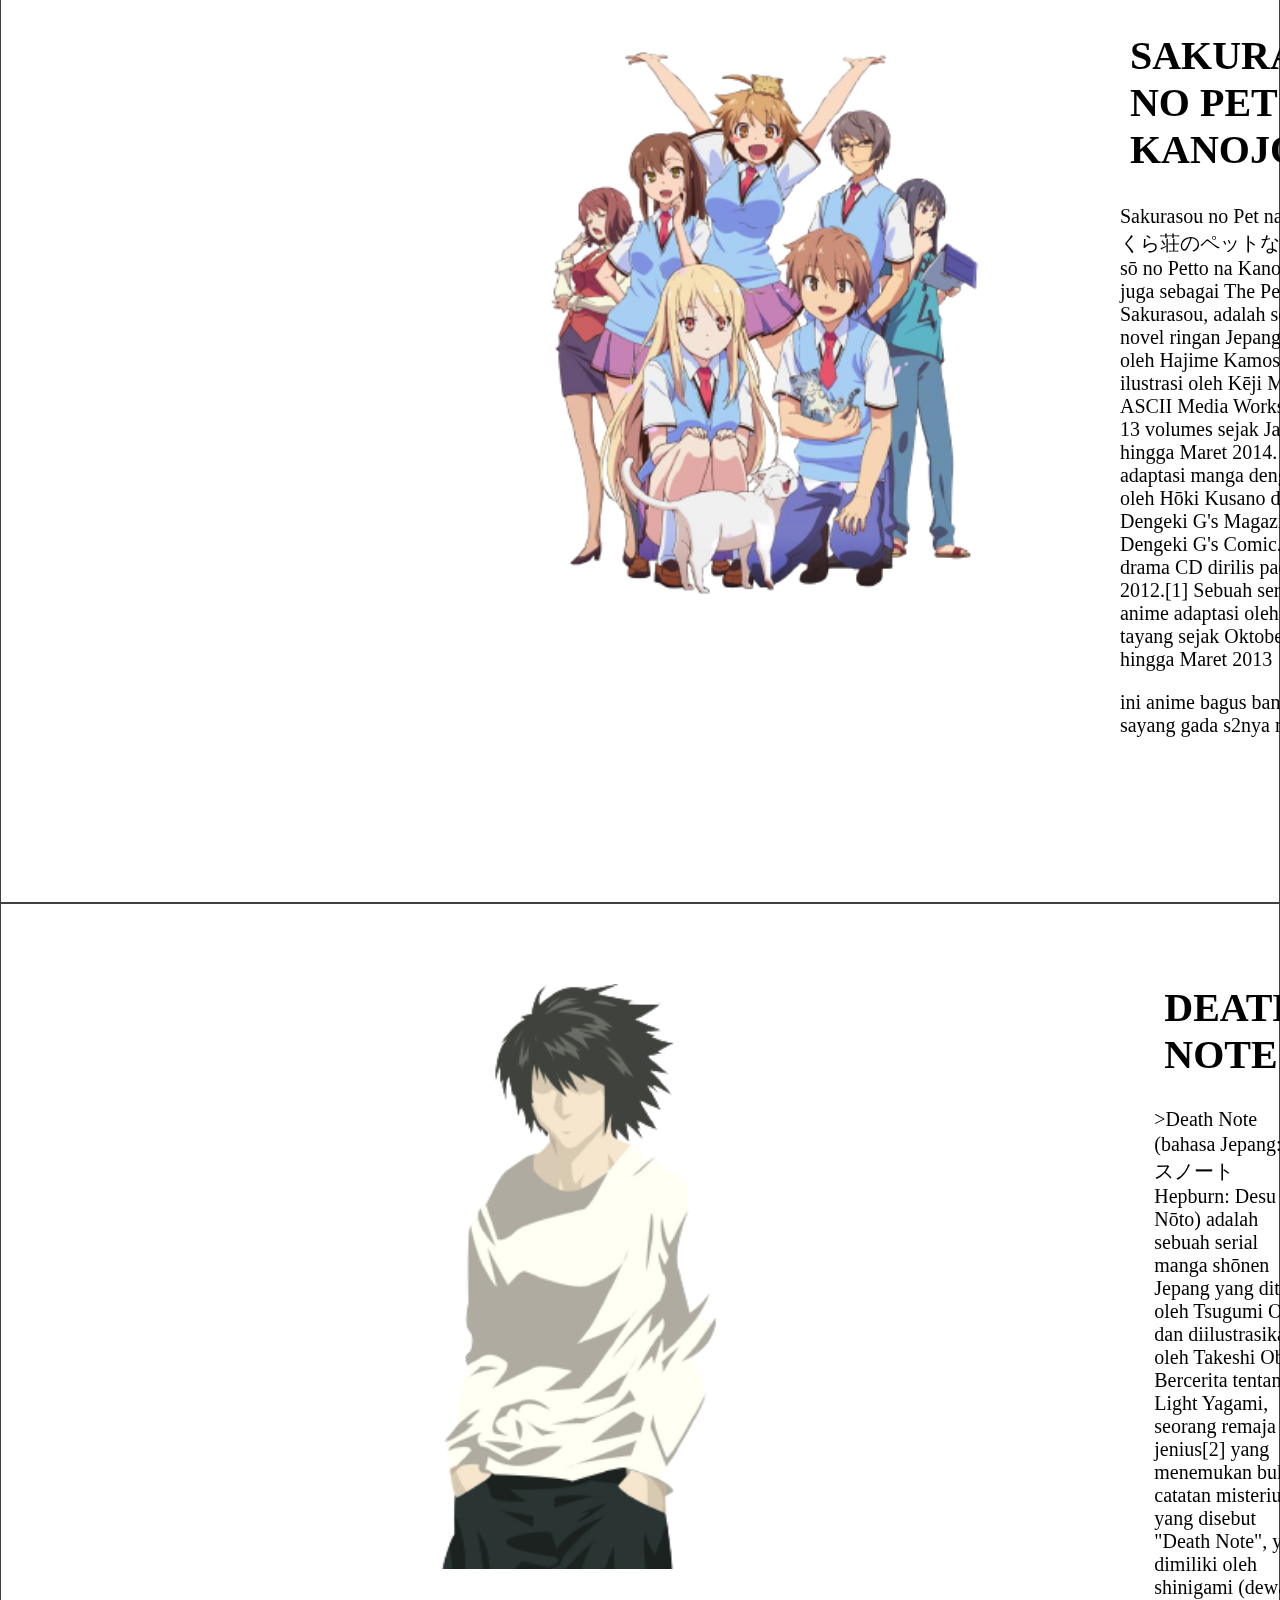
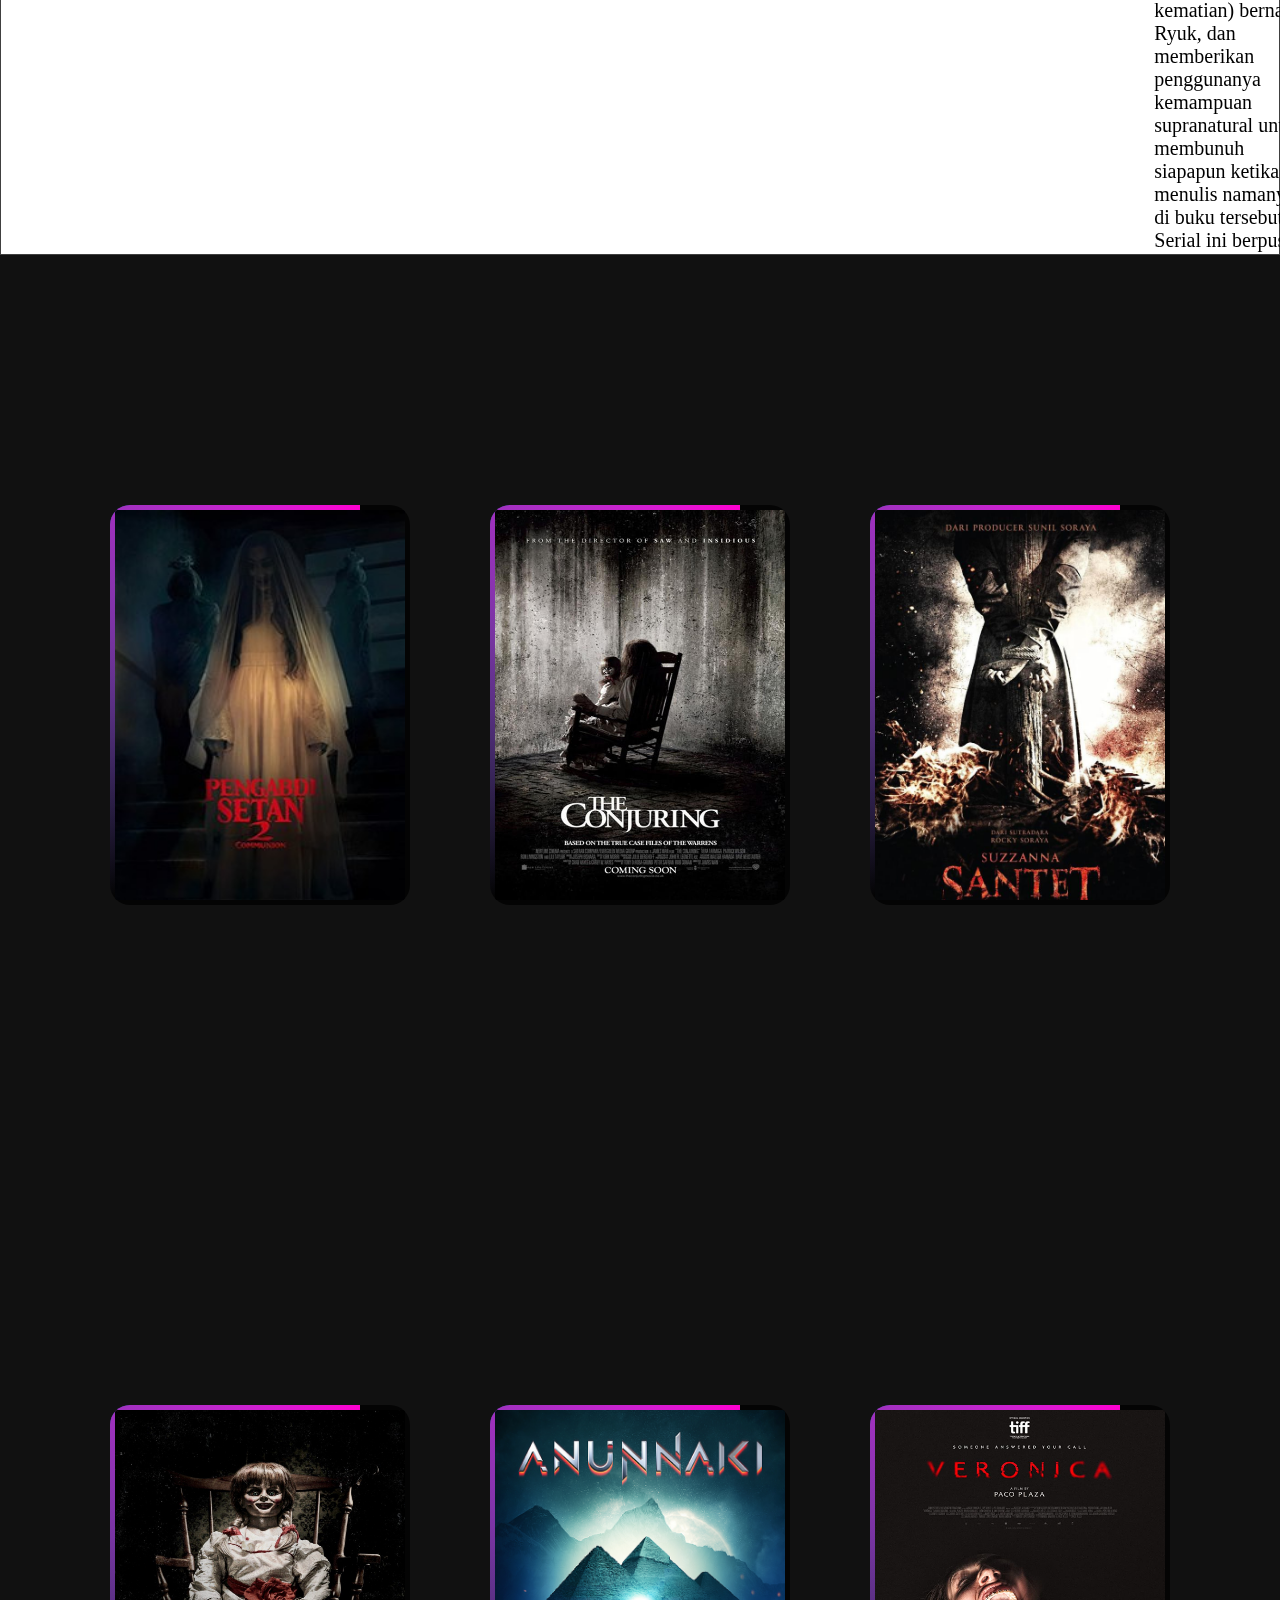
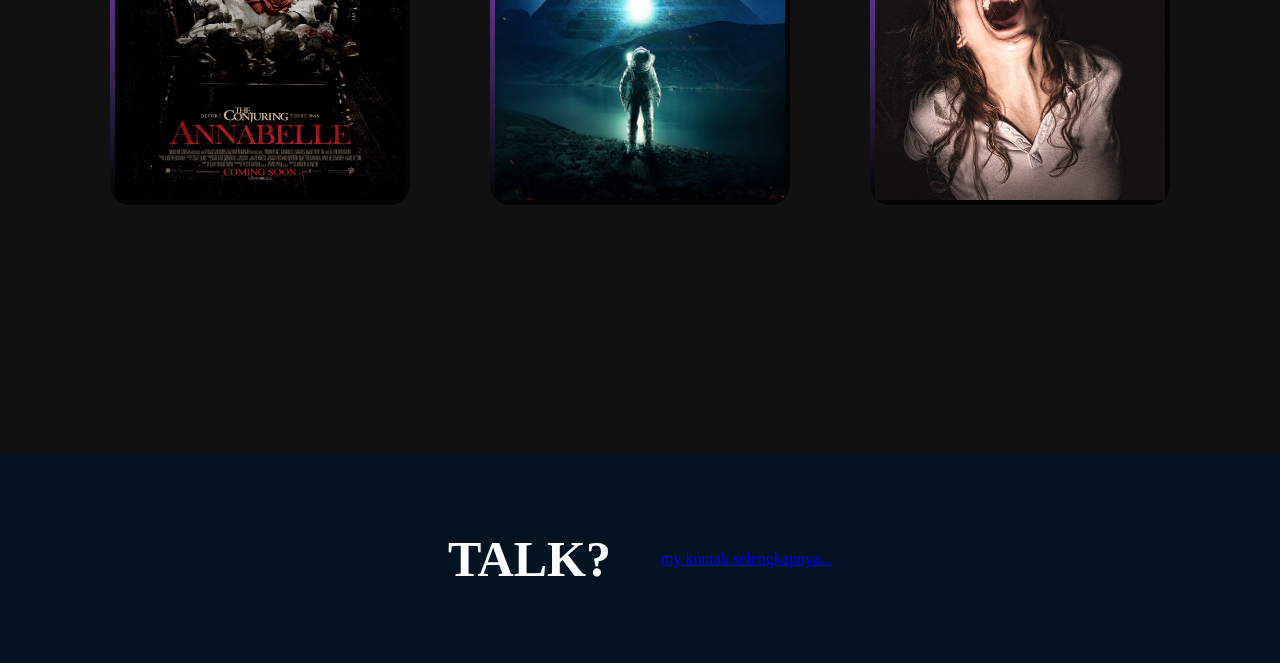
==== commit aa9168a2: "first commit" ====
--- a/index.html
+++ b/index.html
@@ -22,7 +22,7 @@
       <img src="stars.png" id="stars" />
       <img src="stars2.png" id="stars2" />
       <img src="moon.png" id="moon" />
-      <h2 id="text">PADIL WEB</h2>
+      <!--<h2 id="text">PADIL WEB</h2> -->
       <img src="rock.png" id="rock" />
       <img src="masjid.png" id="masjid" />
       <img src="bottom.png" id="bottom" />
@@ -43,7 +43,7 @@
     </div>
 
     <div class="anime " id="anime">
-      <img src="83783.jpg" alt="byousoku" />
+      <img src="bsku.png" alt="byousoku" />
       <section class="isianime">
         <h1>BYOUSOKU 5 CENTIMETER</h1>
         <p>
@@ -67,7 +67,7 @@
 
     </div>
     <div class="anime">
-      <img src="denoo.png" alt="Death note"/>
+      <img src="detnot.png" alt="Death note"/>
       <section class="isianime">
         <h1>DEATH NOTE</h1>
         <p>>Death Note (bahasa Jepang: デスノート Hepburn: Desu Nōto) adalah sebuah serial manga shōnen Jepang yang ditulis oleh Tsugumi Ohba dan diilustrasikan oleh Takeshi Obata. Bercerita tentang Light Yagami, seorang remaja jenius[2] yang menemukan buku catatan misterius yang disebut "Death Note", yang dimiliki oleh shinigami (dewa kematian) bernama Ryuk, dan memberikan penggunanya kemampuan supranatural untuk membunuh siapapun ketika menulis namanya di buku tersebut. Serial ini berpusat pada usaha Light Yagami menggunakan Death Note demi mengubah dunia menjadi sebuah "utopia" tanpa kejahatan dengan menyamar sebagai sosok dewa penegak keadilan bernama "Kira" (キラ, alih aksara Jepang dari kata bahasa Inggris: killer).
--- a/style.css
+++ b/style.css
@@ -7,6 +7,7 @@
 body {
   background: linear-gradient(#8b016a, #6f1159);
   overflow-x: hidden;
+  z-index: -3;
 }
 #header {
   position: absolute;
@@ -70,7 +71,7 @@
 section img#stars2 {
   display: none;
 }
-#text {
+/*#text {
   position: absolute;
   top: 50%;
   right: -100%;
@@ -79,7 +80,7 @@
   font-size: 10vw;
   white-space: nowrap;
   text-shadow: 0 10px 15px rgba(0, 0, 0, 0.25);
-}
+}*/
 .sec {
   position: relative;
   padding: 100px;
@@ -188,7 +189,11 @@
   border-radius: 20px;
   z-index: 1;
 }
-@media (max-width: 992px) {
+@media (max-width: 1132px) {
+  * {
+    margin: 0;
+    padding: 0;
+  }
   #header {
     padding: 20px;
   }
@@ -253,6 +258,7 @@
     display: block;
     margin-top: 5px;
     padding-right: 10px;
+    width: 100%;
   }
   .anime img {
     width: 100%;
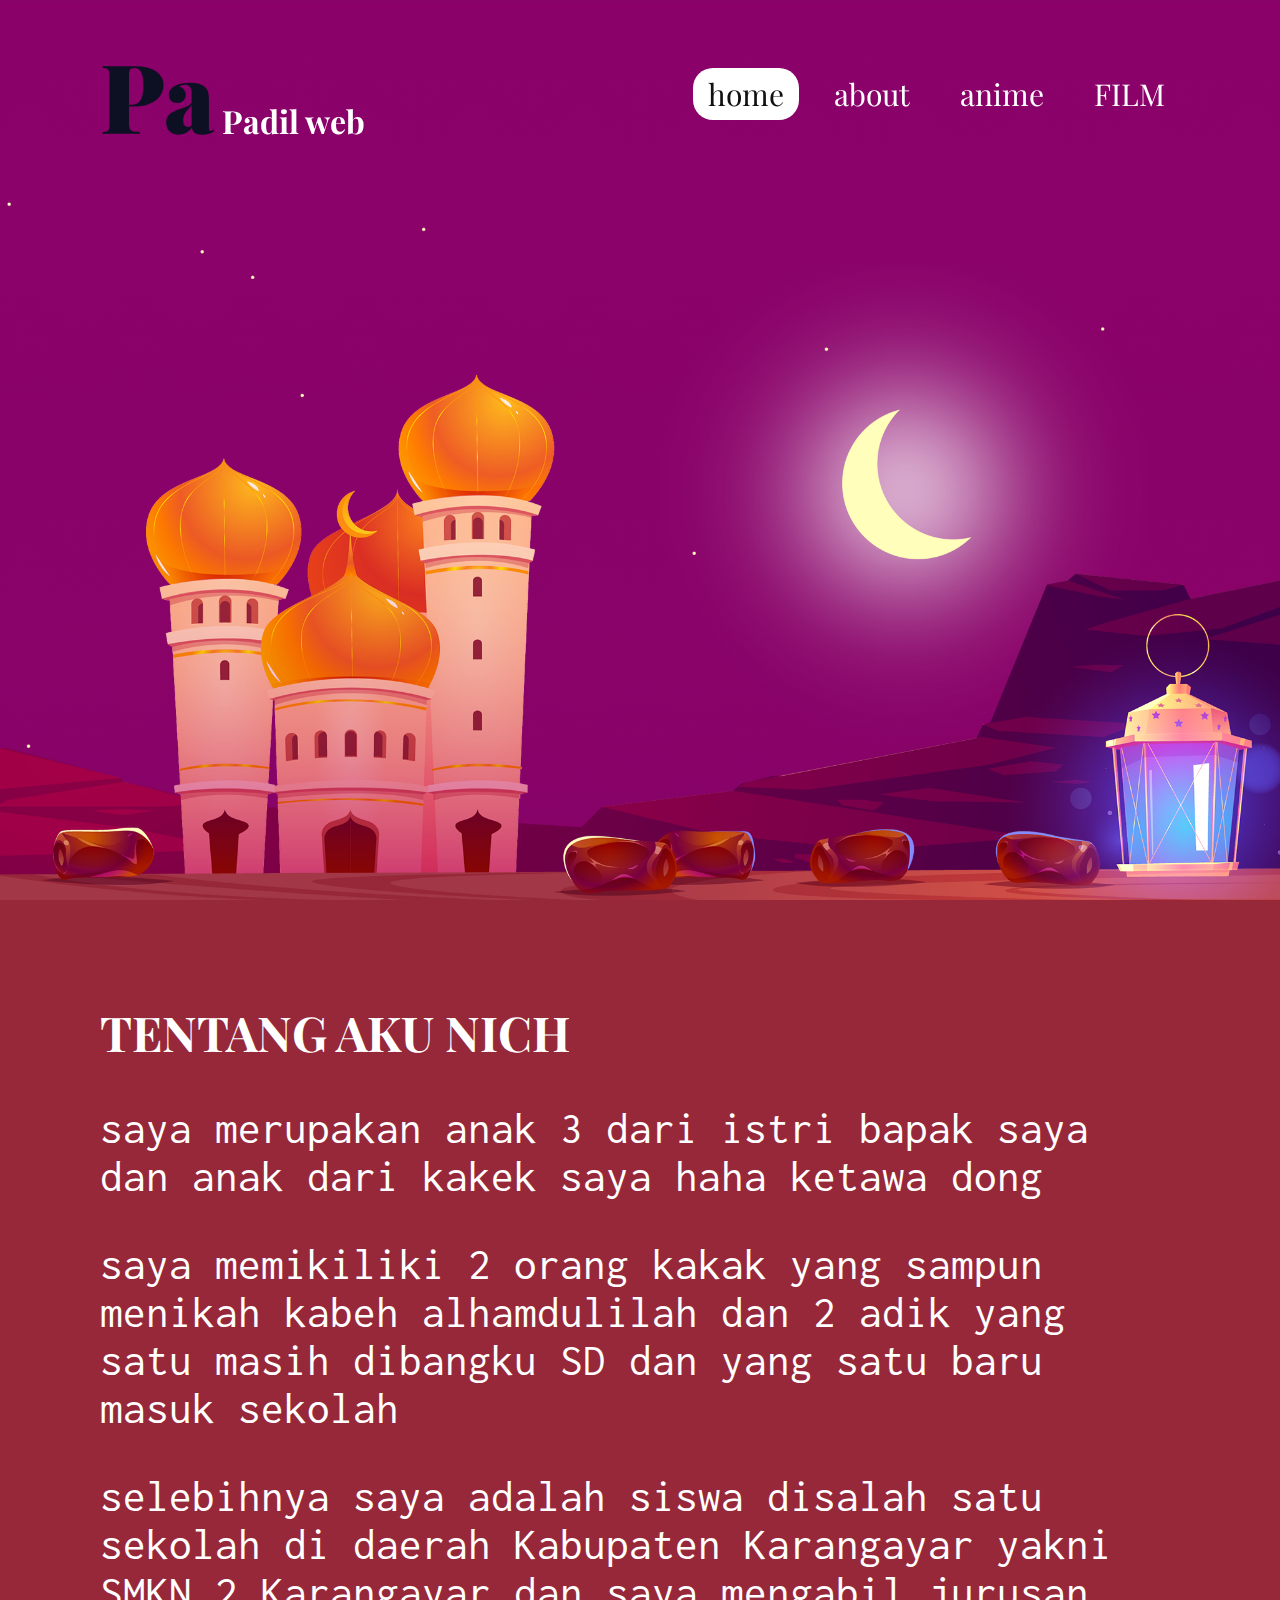
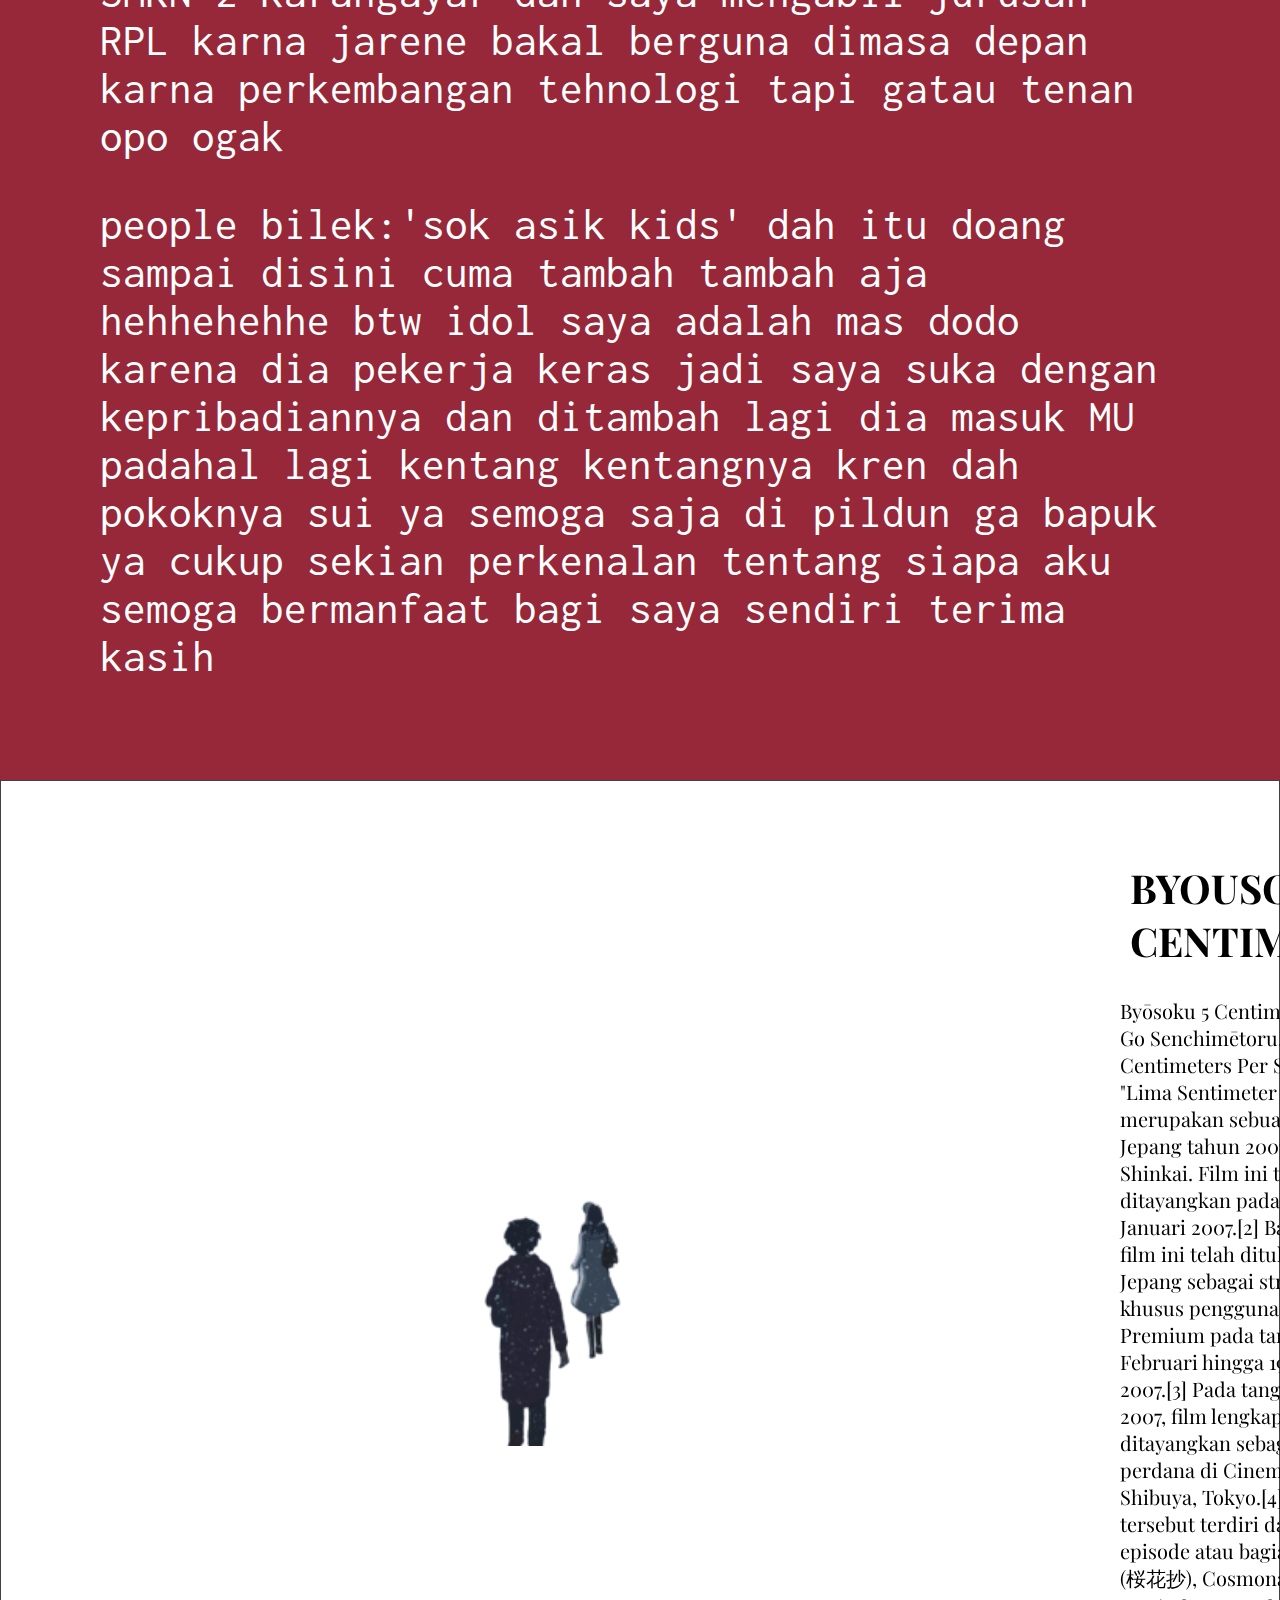
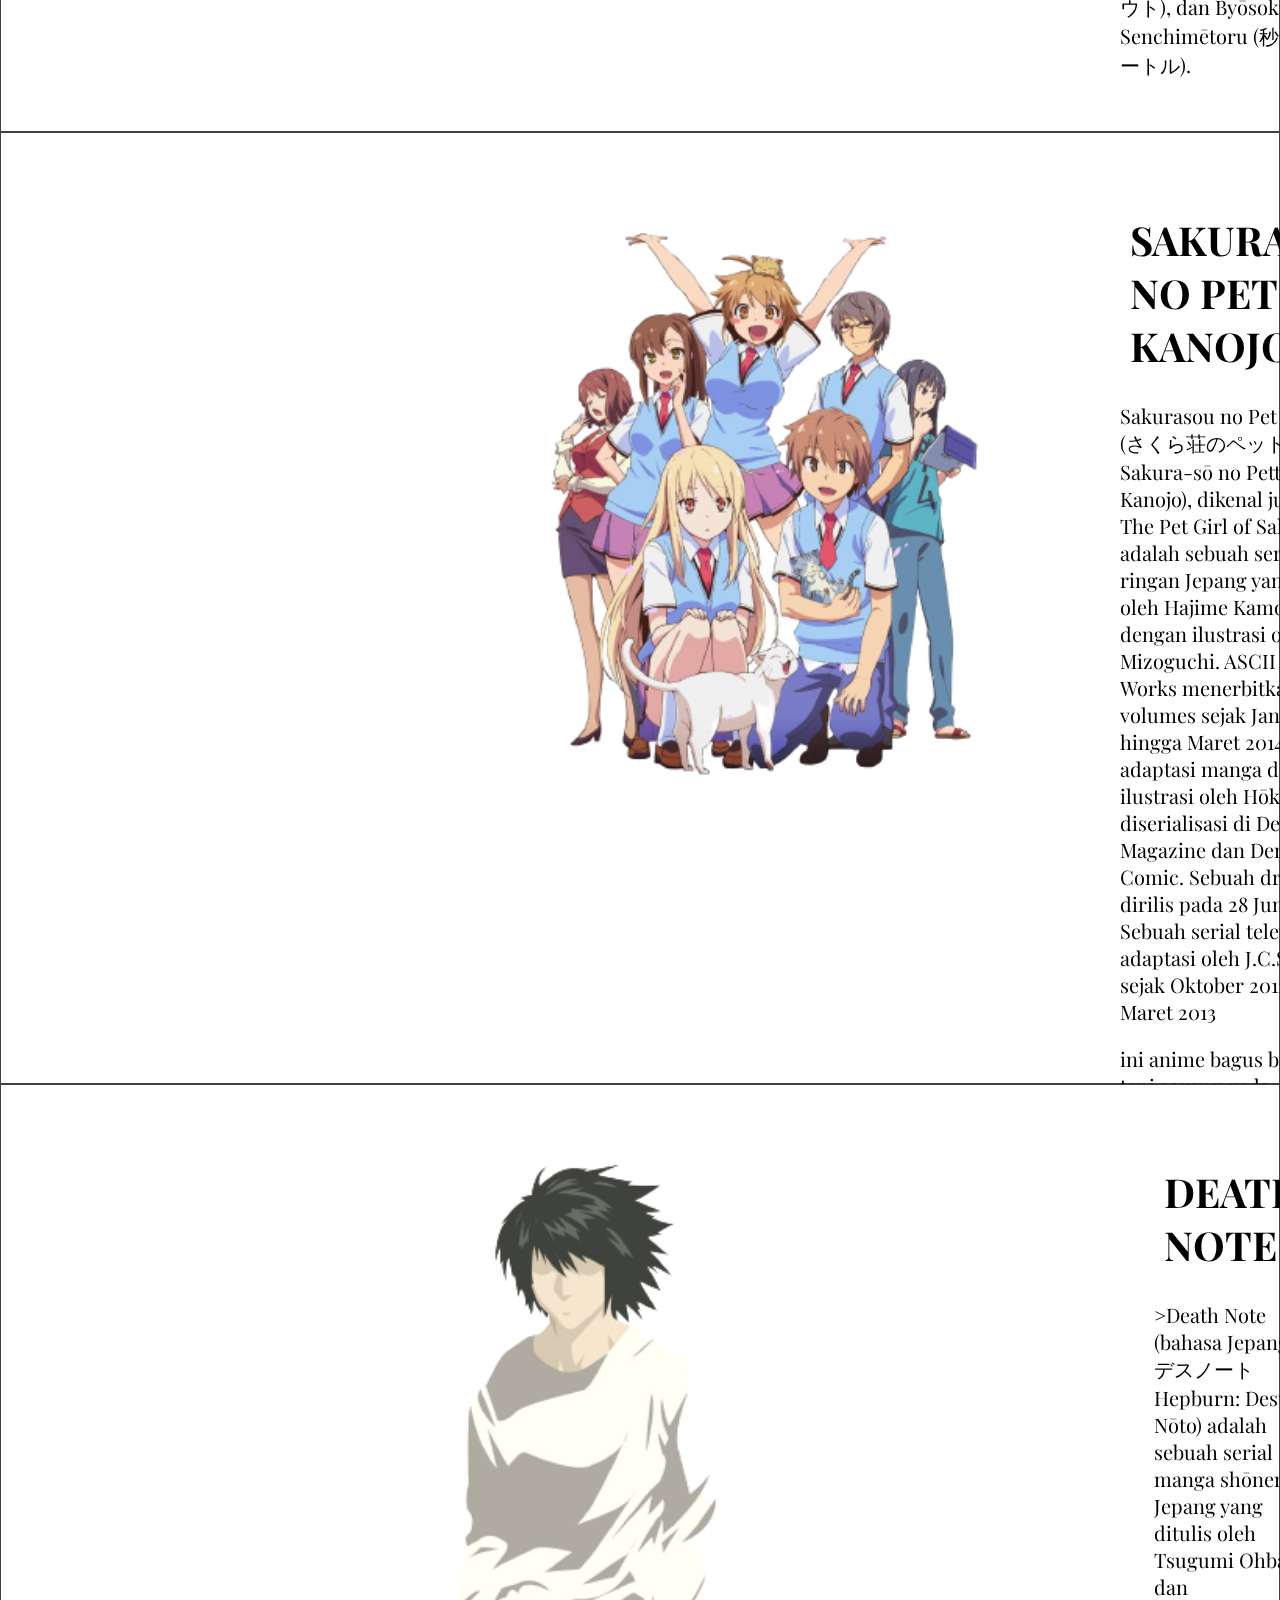
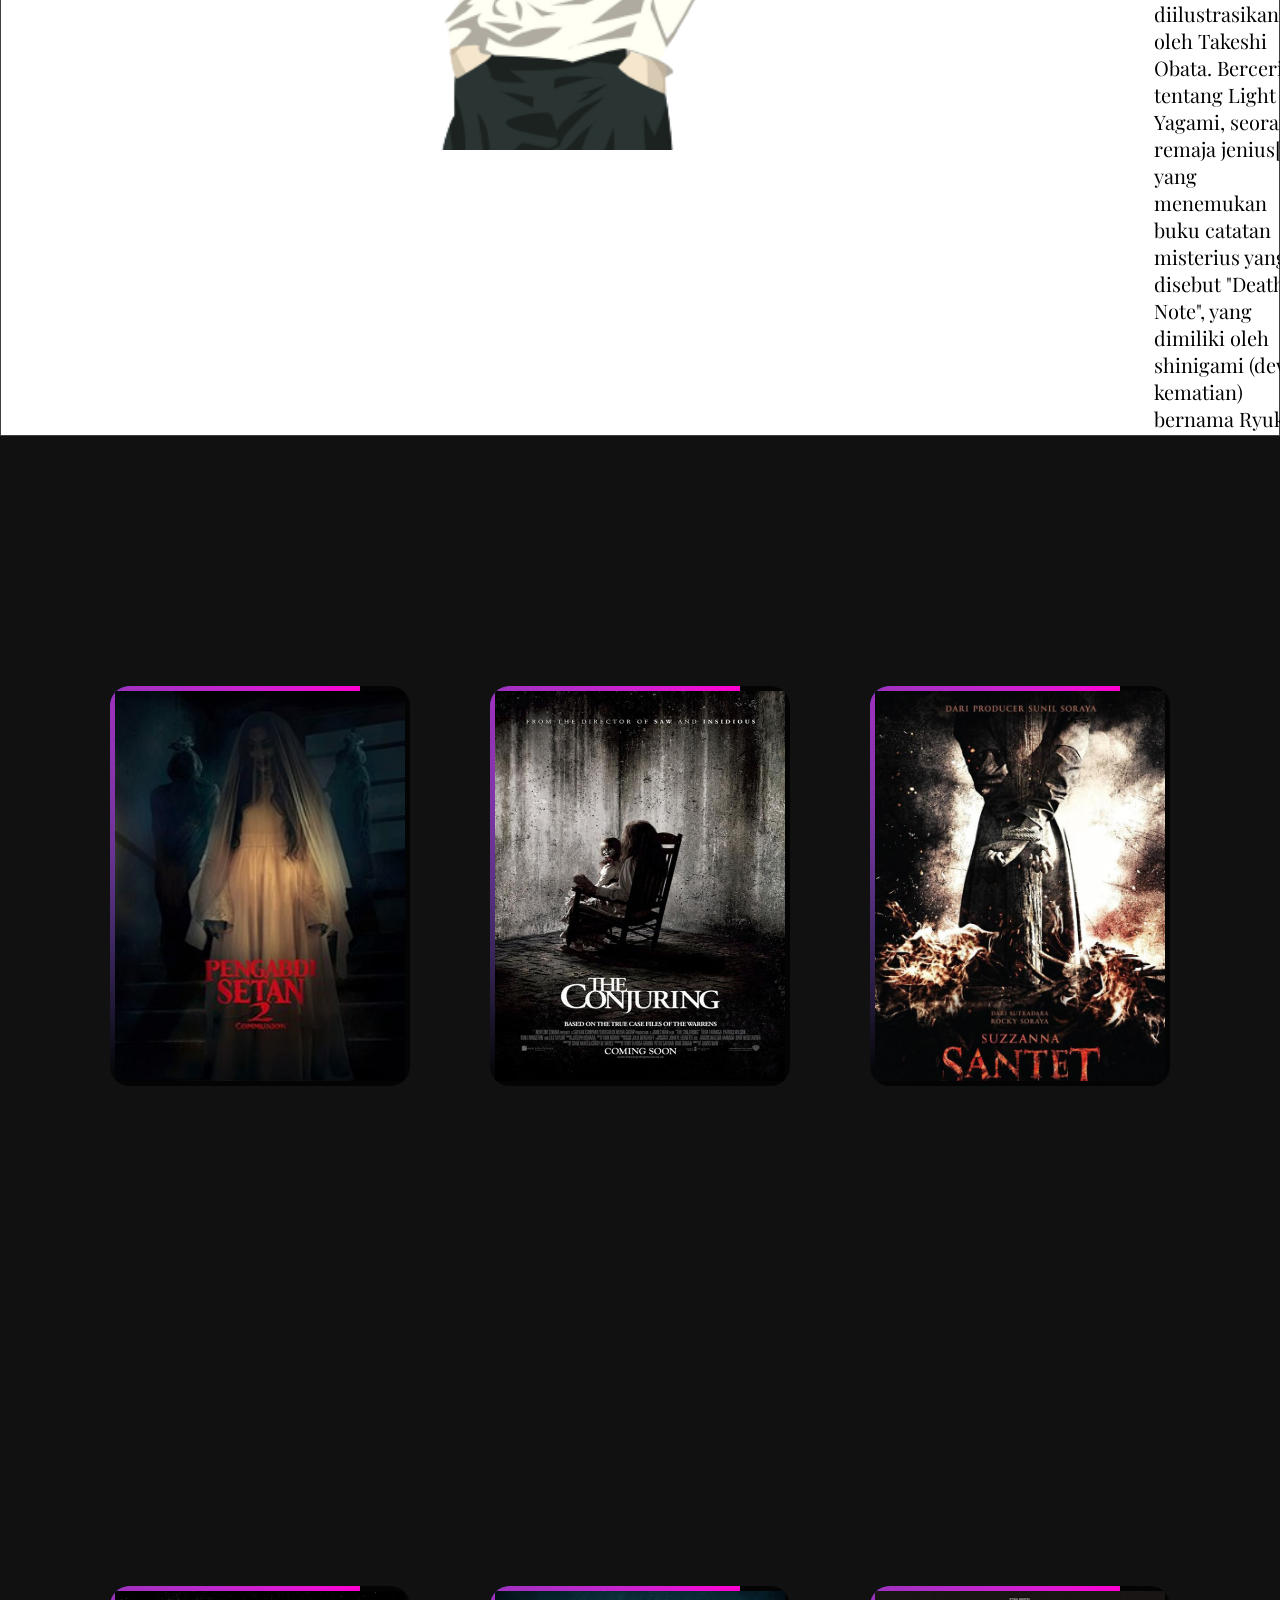
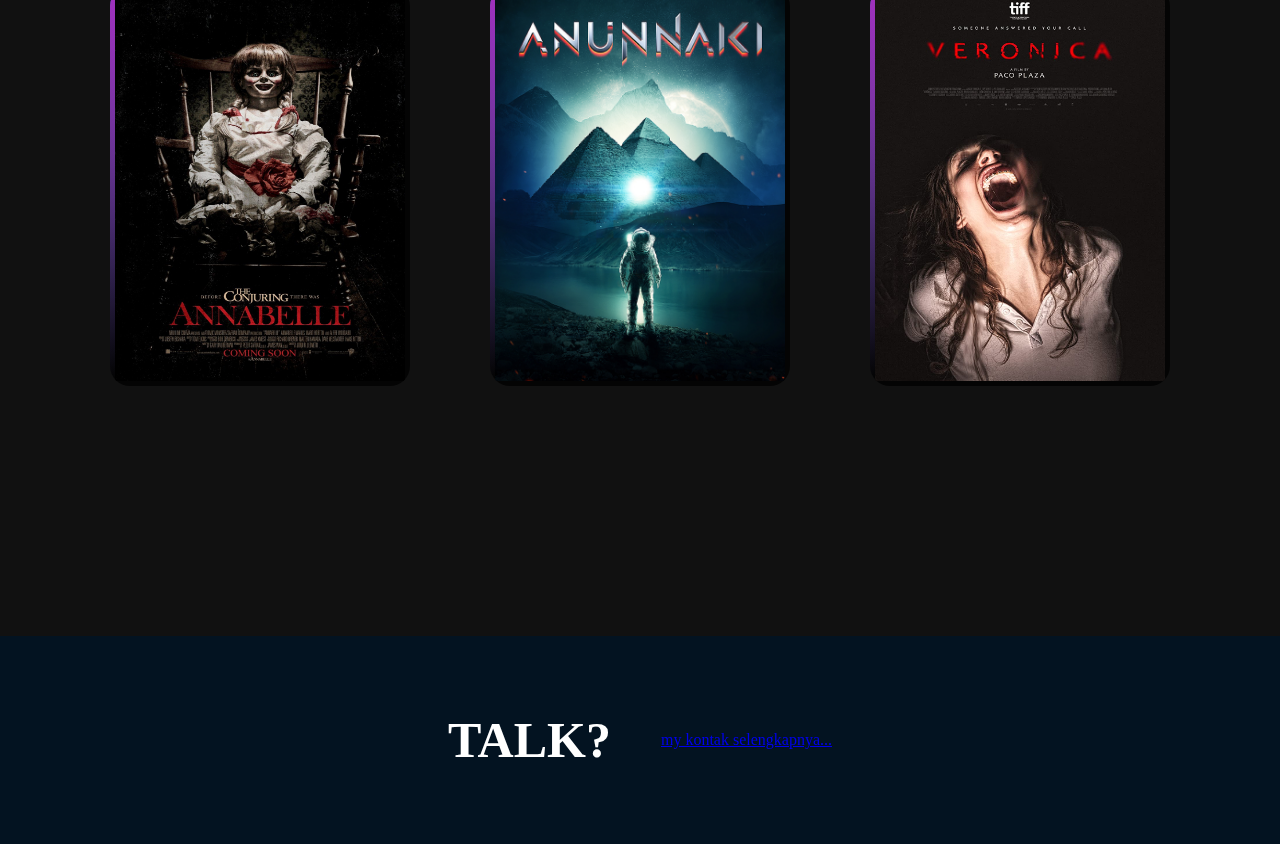
==== commit f29e849f: "first commit" ====
--- a/index.html
+++ b/index.html
@@ -9,7 +9,7 @@
   </head>
   <body>
     <header id="header">
-      <a href="#" class="logo">WEBSITE~KYUN</a>
+      <a href="#" class="logo"><b>Pa</b> Padil web </a>
       <div class="toggle"></div>
       <ul class="navigation">
         <li><a href="#home" class="active">home</a></li>
--- a/style.css
+++ b/style.css
@@ -1,3 +1,5 @@
+@import url("https://fonts.googleapis.com/css2?family=Playfair+Display&display=swap");
+@import url("https://fonts.googleapis.com/css2?family=Inconsolata:wght@300&display=swap");
 * {
   margin: 0;
   padding: 0;
@@ -8,6 +10,7 @@
   background: linear-gradient(#8b016a, #6f1159);
   overflow-x: hidden;
   z-index: -3;
+  font-family: "Playfair Display", serif;
 }
 #header {
   position: absolute;
@@ -96,6 +99,7 @@
   color: #fff;
   font-weight: 400;
   margin-top: 40px;
+  font-family: "Inconsolata", monospace;
 }
 .kotak {
   justify-content: center;
@@ -253,6 +257,7 @@
   }
   p {
     margin-top: 30px;
+    font-family: "Inconsolata", monospace;
   }
   .anime {
     display: block;
@@ -298,3 +303,7 @@
   color: #fff;
   font-size: 50px;
 }
+b {
+  color: #0c1022;
+  font-size: 3em;
+}
